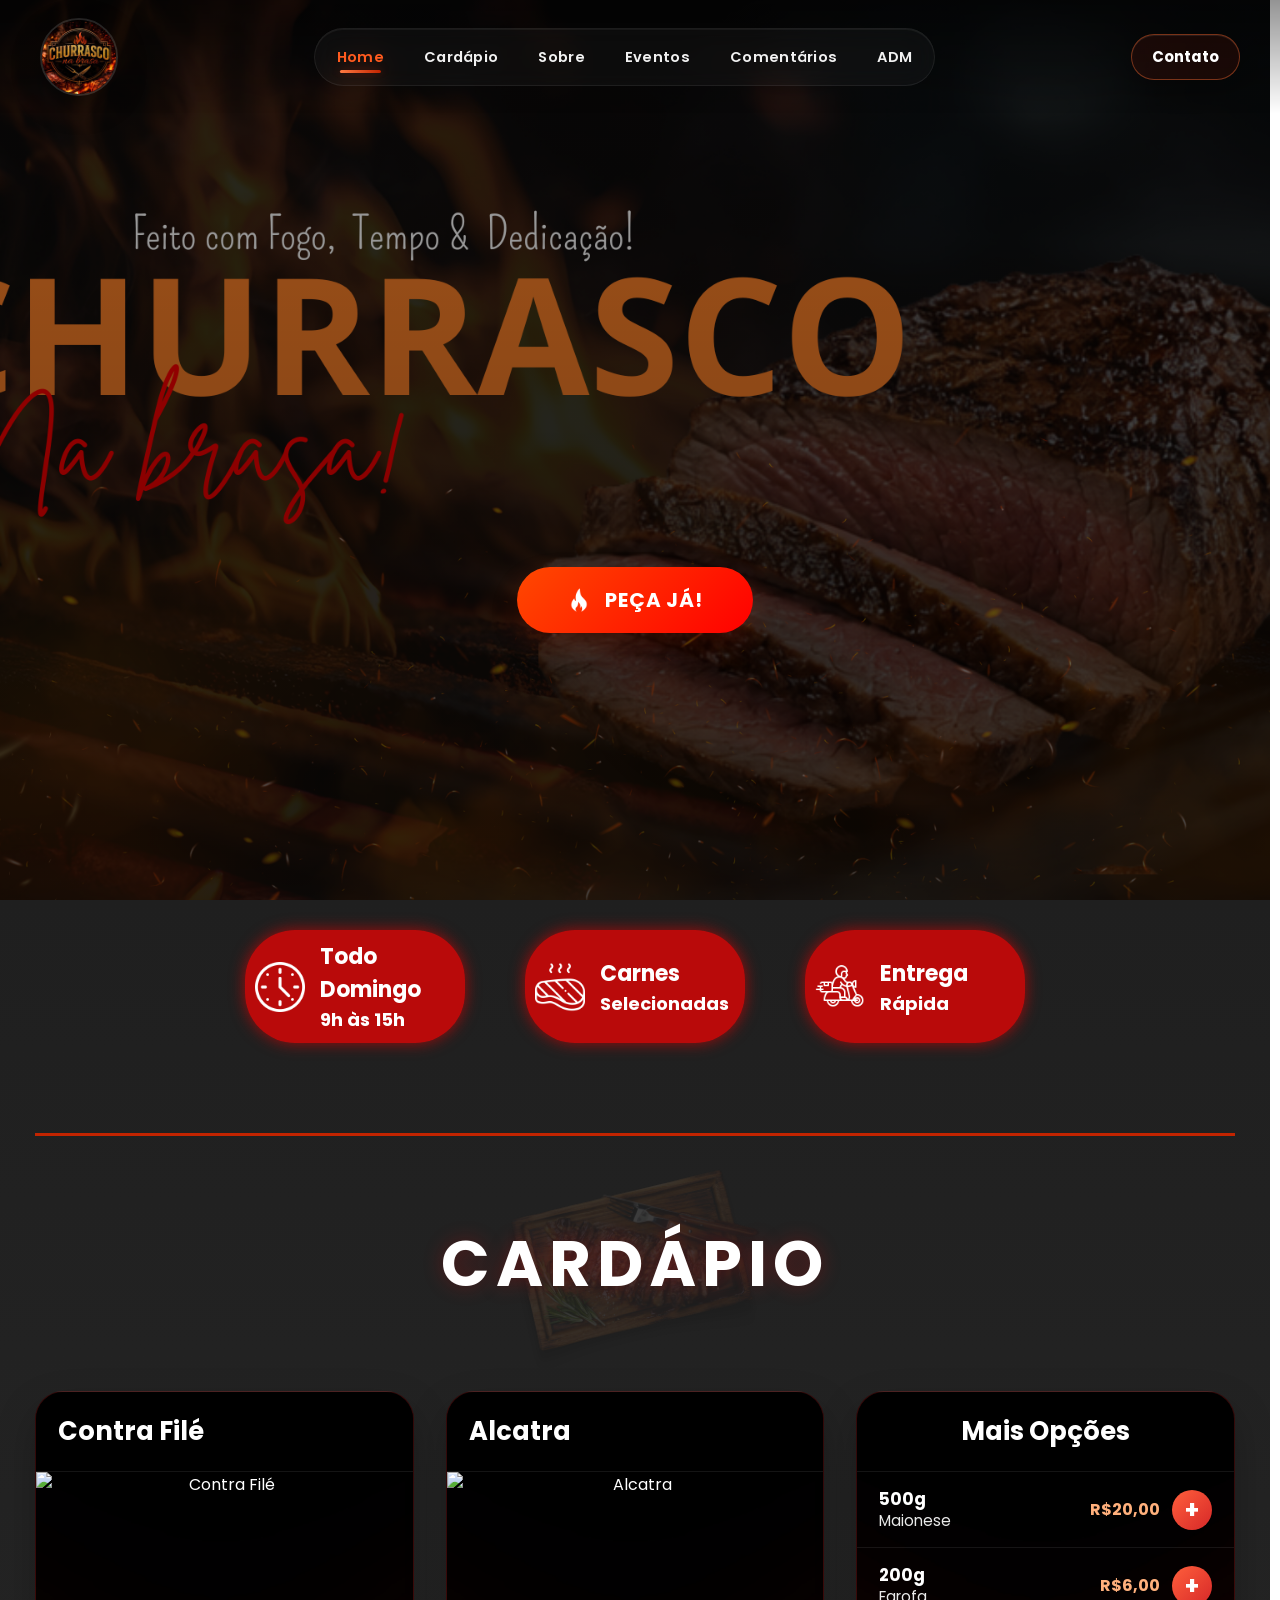
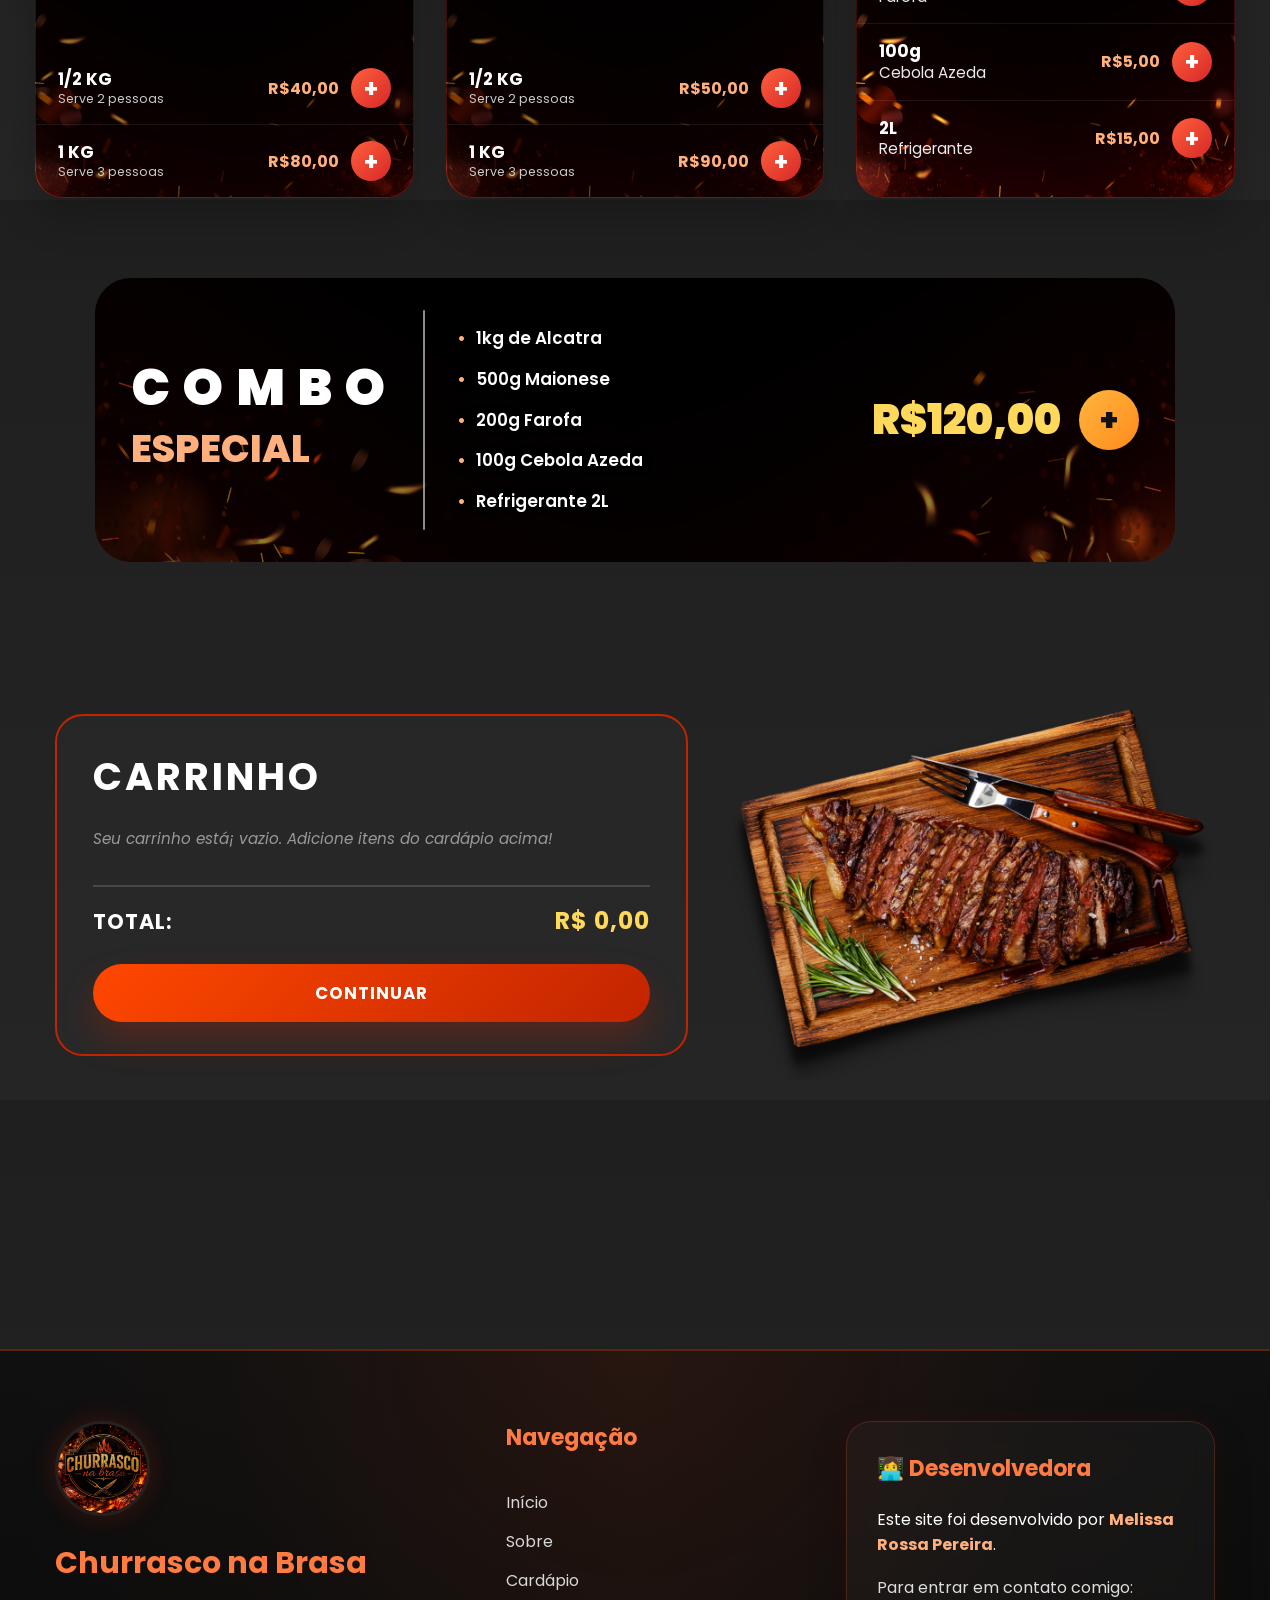
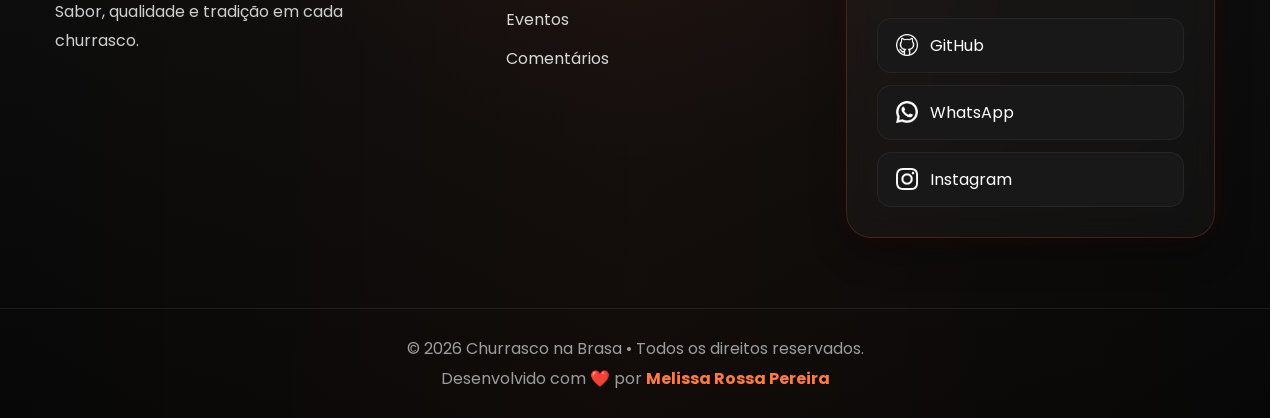
==== index.html @ 74060eb0 "Add files via upload" ====
﻿<!DOCTYPE html>
<html lang="pt-BR">
<head>
    <meta charset="UTF-8">
    <meta name="viewport" content="width=device-width, initial-scale=1.0">
    <title>Churrasco na Brasa</title>
    <meta name="description" content="Churrasco na Brasa - sabor e tradiÃ§Ã£o">
    <link href="https://fonts.googleapis.com/css2?family=Poppins:wght@300;400;600;700&display=swap" rel="stylesheet">
    <link rel="stylesheet" href="style.css">
    <link rel="icon" href="img/LOGO.jpg" type="image/x-icon">
   
</head>

<body>

<header id="header">
    <div class="interface flex">
        <section class="logo">
            <img src="img/LOGO.jpg" alt="Churrasco na Brasa Logo">
        </section>
        <nav class="menu1">
            <ul>
                <li><a href="#" class="selected" aria-current="page">Home</a></li>
                <li><a href="#cardapio">Cardápio</a></li>
                <li><a href="sobre.html">Sobre</a></li>
                <li><a href="eventos.html">Eventos</a></li>
                <li><a href="comentarios.html">Comentários</a></li>
                <li><a href="admin.html">ADM</a></li>
            </ul>
        </nav>
        <div class="btn-contato">
            <a class="contato-btn" href="#">Contato</a>
        </div>
    </div>
</header>

<section class="banner">
    <div class="banner-content">
        <button class="pedido cta-pedido">
            <img src="img/fire.png" alt="fogo" class="icon-fire">Peça já!
        </button>
    </div>
</section>

<div class="informacoes">

    <div class="card-info">
        <img src="img/clock.png" alt="">
        <div>
            <h3>Todo Domingo</h3>
            <p>9h às 15h</p>
        </div>
    </div>

    <div class="card-info">
        <img src="img/steak.png" alt="">
        <div>
            <h3>Carnes</h3>
            <p>Selecionadas</p>
        </div>
    </div>

    <div class="card-info">
        <img src="img/fast-delivery.png" alt="">
        <div>
            <h3>Entrega</h3>
            <p>Rápida</p>
        </div>
    </div>

</div>


<section class="cardapio" id="cardapio">
 
    <hr>
 
    <div class="titulo-cardapio">
        <img src="img/ops.png" alt="">
        <h1>CARDÁPIO</h1>
    </div>
 
    <div class="cards-grid">
 
        <div class="card">
            <h2>Contra Filé</h2>
            <img src="img/4.png" alt="Contra Filé">
            <div class="opcao">
                <p><strong>1/2 KG</strong><span class="serve">Serve 2 pessoas</span></p>
                <span class="preco">R$40,00</span>
                <button data-nome="Contra Filé 1/2 KG" data-preco="40">+</button>
            </div>
            <div class="opcao">
                <p><strong>1 KG</strong><span class="serve">Serve 3 pessoas</span></p>
                <span class="preco">R$80,00</span>
                <button data-nome="Contra Filé 1 KG" data-preco="80">+</button>
            </div>
        </div>
 
        <div class="card">
            <h2>Alcatra</h2>
            <img src="img/5.png" alt="Alcatra">
            <div class="opcao">
                <p><strong>1/2 KG</strong><span class="serve">Serve 2 pessoas</span></p>
                <span class="preco">R$50,00</span>
                <button data-nome="Alcatra 1/2 KG" data-preco="50">+</button>
            </div>
            <div class="opcao">
                <p><strong>1 KG</strong><span class="serve">Serve 3 pessoas</span></p>
                <span class="preco">R$90,00</span>
                <button data-nome="Alcatra 1 KG" data-preco="90">+</button>
            </div>
        </div>
 
        <div class="card card--lista">
            <h2>Mais Opções</h2>
            <div class="opcao-lista">
                <div class="opcao-item">
                    <p><strong>500g</strong><span>Maionese</span></p>
                    <span class="preco">R$20,00</span>
                    <button data-nome="Maionese 500g" data-preco="20">+</button>
                </div>
                <div class="opcao-item">
                    <p><strong>200g</strong><span>Farofa</span></p>
                    <span class="preco">R$6,00</span>
                    <button data-nome="Farofa 200g" data-preco="6">+</button>
                </div>
                <div class="opcao-item">
                    <p><strong>100g</strong><span>Cebola Azeda</span></p>
                    <span class="preco">R$5,00</span>
                    <button data-nome="Cebola Azeda 100g" data-preco="5">+</button>
                </div>
                <div class="opcao-item">
                    <p><strong>2L</strong><span>Refrigerante</span></p>
                    <span class="preco">R$15,00</span>
                    <button data-nome="Refrigerante 2L" data-preco="15">+</button>
                </div>
            </div>
        </div>
 
    </div>
 
    <div class="combo">
        <div class="combo-layout">
            <div class="combo-left">
                <span class="combo-main">COMBO</span>
                <span class="combo-special">ESPECIAL</span>
            </div>
            <span class="combo-divider"></span>
            <div class="combo-middle">
                <div class="combo-items">
                    <p>1kg de Alcatra</p>
                    <p>500g Maionese</p>
                    <p>200g Farofa</p>
                    <p>100g Cebola Azeda</p>
                    <p>Refrigerante 2L</p>
                </div>
            </div>
            <div class="combo-action">
                <span class="combo-price">R$120,00</span>
                <button class="combo-add" data-nome="Combo Especial" data-preco="120">+</button>
            </div>
        </div>
    </div>
</section>
 
<section class="carrinho-wrap">
 
    <div class="carrinho-box">
        <h2 class="carrinho-title">Carrinho</h2>
 
        <div id="carrinho" class="carrinho-itens">
            <p class="carrinho-vazio">Seu carrinho está¡ vazio. Adicione itens do cardápio acima!</p>
        </div>
 
        <div class="carrinho-total">
            <span>Total:</span>
            <span id="total">R$ 0,00</span>
        </div>
 
        <button class="btn-continuar">Continuar</button>
    </div>
 
    <div class="carrinho-imagem">
        <img src="img/ops.png" alt="Churrasco na tábua">
    </div>
 
</section>
<section
    class="acompanhar-pedido"
    id="acompanhar-pedido"
    hidden
>

    <div class="acompanhar-box">

        <span class="acompanhar-label">
            SEU PEDIDO
        </span>

        <h2 id="acompanhar-id">
            Pedido
        </h2>

        <div class="status-pedido">

            <div
                class="status-etapa"
                data-etapa="Recebido"
            >
                <span>✓</span>
                Pedido recebido
            </div>

            <div
                class="status-etapa"
                data-etapa="Em preparo"
            >
                <span>🔥</span>
                Em preparo
            </div>

            <div
                class="status-etapa"
                data-etapa="Saida"
            >
                <span>🛵</span>
                <span id="texto-saida">
                    Saiu para entrega
                </span>
            </div>

            <div
                class="status-etapa"
                data-etapa="Finalizado"
            >
                <span>✓</span>
                Finalizado
            </div>

        </div>

        <p
            class="status-mensagem"
            id="status-mensagem"
        >
        </p>

    </div>

</section>


<div class="overlay" id="overlay">
    <div class="modal" id="modal"></div>
</div>


<footer class="footer">

    <div class="footer-container">

        <div class="footer-logo">

            <img src="img/LOGO.jpg" alt="Logo Churrasco na Brasa">

            <h2>Churrasco na Brasa</h2>

            <p>
                Sabor, qualidade e tradição em cada churrasco.
            </p>

        </div>

        <div class="footer-links">

            <h3>Navegação</h3>

            <a href="#">Início</a>
            <a href="#sobre">Sobre</a>
            <a href="#cardapio">Cardápio</a>
            <a href="eventos.html">Eventos</a>
            <a href="comentarios.html">Comentários</a>

        </div>

        <div class="footer-dev">

            <h3> 👩‍💻 Desenvolvedora</h3>

            <p>
                Este site foi desenvolvido por
                <strong>Melissa Rossa Pereira</strong>.
            </p>

            <p class="dev-texto">
                Para entrar em contato comigo:
            </p>

 <a href="https://github.com/Melissa-RossaP" target="_blank">
    <img src="img/github.png" width="22">
    GitHub
</a>

<a href="https://wa.me/5542999106956" target="_blank">
    <img src="img/whatsapp.png" width="22">
    WhatsApp
</a>

<a href="https://instagram.com/m3l.r1" target="_blank">
    <img src="img/instagram.png" width="22">
    Instagram
</a>

        </div>

    </div>

    <div class="footer-bottom">

        <p>
            © 2026 Churrasco na Brasa • Todos os direitos reservados.
        </p>

        <p>
            Desenvolvido com ❤️ por
            <strong>Melissa Rossa Pereira</strong>
        </p>

    </div>

</footer>

<script type="module" src="main.js"></script>
</body>
</html>
---- style.css ----
*{
    margin: 0;
    padding: 0;
    box-sizing: border-box;
    font-family: 'Poppins', sans-serif;
}

html {
    scroll-behavior: smooth;
}

html, body{
    height: 100%;
    background: linear-gradient(180deg, #1f1f1f 0%, #252525 100%);
    color: #fff;
}

.interface,
.interfaceFlex,
.interface.flex{
    width:min(1200px,calc(100% - 40px));
    margin:0 auto;
    display:flex;
    align-items:center;
    justify-content:space-between;
    gap:24px;
}

header{
    position:fixed;
    top:0;
    left:0;
    width:100%;
    z-index:1000;
    padding:18px 0;
    background:linear-gradient(
        180deg,
        rgba(0,0,0,.42),
        transparent
    );
    transition:
        padding .3s ease,
        background .3s ease,
        box-shadow .3s ease,
        backdrop-filter .3s ease;
}

header::after{
    content:"";
    position:absolute;
    left:50%;
    bottom:0;
    width:0;
    height:2px;
    border-radius:999px;
    background:linear-gradient(
        90deg,
        transparent,
        #ff4b00,
        #c22400,
        transparent
    );
    transform:translateX(-50%);
    transition:width .45s ease;
}

header.rolagem{
    padding:9px 0;
    background:rgba(10,10,10,.88);
    backdrop-filter:blur(18px);
    -webkit-backdrop-filter:blur(18px);
    border-bottom:1px solid rgba(255,255,255,.06);
    box-shadow:
        0 14px 35px rgba(0,0,0,.38),
        0 0 30px rgba(194,36,0,.08);
}

header.rolagem::after{
    width:min(92%,1200px);
}

.logo{
    position:relative;
    display:block;
    flex-shrink:0;
}

.logo::before{
    content:"";
    position:absolute;
    inset:-5px;
    border-radius:50%;
    background:linear-gradient(
        135deg,
        #ff5b1f,
        transparent 45%,
        #c22400
    );
    opacity:0;
    filter:blur(2px);
    transition:
        opacity .3s ease,
        transform .3s ease;
}

.logo:hover::before{
    opacity:.8;
    transform:rotate(45deg);
}

.logo img{
    position:relative;
    z-index:1;
    width:78px;
    height:78px;
    display:block;
    object-fit:cover;
    border-radius:50%;
    border:2px solid rgba(255,255,255,.13);
    box-shadow:
        0 10px 28px rgba(0,0,0,.36),
        0 0 0 0 rgba(194,36,0,0);
    transition:
        transform .3s ease,
        box-shadow .3s ease,
        width .3s ease,
        height .3s ease;
}

.logo:hover img{
    transform:rotate(-5deg) scale(1.06);
    box-shadow:
        0 14px 34px rgba(0,0,0,.42),
        0 0 25px rgba(194,36,0,.30);
}

header.rolagem .logo img{
    width:60px;
    height:60px;
}

.menu1{
    flex:1;
    display:flex;
    justify-content:center;
    align-items:center;
}

.menu1 ul{
    display:flex;
    align-items:center;
    justify-content:center;
    gap:10px;
    margin:0;
    padding:7px;
    list-style:none;
    white-space:nowrap;
    border:1px solid rgba(255,255,255,.07);
    border-radius:999px;
    background:rgba(255,255,255,.035);
    backdrop-filter:blur(12px);
    box-shadow:inset 0 1px 0 rgba(255,255,255,.05);
}

.menu1 ul li{
    margin:0;
    padding:0;
}

.menu1 ul li a,
.menu1 ul li a:link,
.menu1 ul li a:visited{
    position:relative;
    display:inline-flex;
    align-items:center;
    justify-content:center;
    min-height:42px;
    padding:9px 15px;
    overflow:hidden;
    color:#ededed;
    text-decoration:none;
    font-size:.91rem;
    font-weight:600;
    letter-spacing:.3px;
    border-radius:999px;
    outline:none;
    transition:
        color .25s ease,
        background .25s ease,
        transform .25s ease,
        box-shadow .25s ease;
    -webkit-tap-highlight-color:transparent;
}

.menu1 ul li a::before{
    content:"";
    position:absolute;
    inset:0;
    z-index:-1;
    border-radius:inherit;
    background:linear-gradient(
        135deg,
        #ff5100,
        #c22400
    );
    opacity:0;
    transform:scale(.75);
    transition:
        opacity .25s ease,
        transform .25s ease;
}

.menu1 ul li a::after{
    content:"";
    position:absolute;
    left:50%;
    bottom:5px;
    width:0;
    height:3px;
    border-radius:999px;
    background:#ff8a58;
    transform:translateX(-50%);
    transition:width .25s ease;
}

.menu1 ul li a:hover{
    color:#fff;
    transform:translateY(-2px);
    background:rgba(194,36,0,.12);
}

.menu1 ul li a:hover::after{
    width:42%;
}

.menu1 ul li a.selected,
.menu1 ul li a[aria-current="page"]{
    color:#fff;
    box-shadow:0 10px 24px rgba(194,36,0,.28);
}

.menu1 ul li a.selected::before,
.menu1 ul li a[aria-current="page"]::before{
    opacity:1;
    transform:scale(1);
}

.menu1 ul li a.selected::after,
.menu1 ul li a[aria-current="page"]::after{
    width:36%;
    background:#fff;
}

.btn-contato{
    flex-shrink:0;
}

.contato-btn{
    position:relative;
    display:inline-flex;
    align-items:center;
    justify-content:center;
    min-height:46px;
    padding:11px 20px;
    overflow:hidden;
    color:#fff;
    text-decoration:none;
    font-size:.93rem;
    font-weight:700;
    border:1px solid rgba(255,110,52,.42);
    border-radius:999px;
    background:rgba(194,36,0,.10);
    box-shadow:
        inset 0 1px 0 rgba(255,255,255,.08),
        0 10px 24px rgba(0,0,0,.18);
    transition:
        transform .25s ease,
        border-color .25s ease,
        box-shadow .25s ease,
        background .25s ease;
}

.contato-btn::before{
    content:"";
    position:absolute;
    top:0;
    left:-120%;
    width:60%;
    height:100%;
    background:rgba(255,255,255,.20);
    transform:skewX(-24deg);
    transition:left .55s ease;
}

.contato-btn:hover::before{
    left:145%;
}

.contato-btn:hover{
    color:#fff;
    border-color:#ff5b1f;
    background:linear-gradient(
        135deg,
        #ff5100,
        #c22400
    );
    transform:translateY(-3px);
    box-shadow:
        0 16px 32px rgba(194,36,0,.32),
        0 0 20px rgba(194,36,0,.16);
}

@media(max-width:900px){

    .interface,
    .interfaceFlex,
    .interface.flex{
        width:calc(100% - 28px);
        gap:12px;
    }

    header{
        padding:12px 0;
        background:rgba(10,10,10,.78);
        backdrop-filter:blur(14px);
    }

    .logo img,
    header.rolagem .logo img{
        width:54px;
        height:54px;
    }

    .menu1{
        display:none;
    }

    .contato-btn{
        min-height:42px;
        padding:9px 15px;
        font-size:.82rem;
    }

}

@media(max-width:420px){

    .interface,
    .interfaceFlex,
    .interface.flex{
        width:calc(100% - 20px);
    }

    .logo img,
    header.rolagem .logo img{
        width:48px;
        height:48px;
    }

    .contato-btn{
        padding:8px 13px;
        font-size:.76rem;
    }

}

.pedido{
    display: inline-flex;
    align-items: center;
    gap: 14px;
    padding: 18px 50px;
    background: linear-gradient(135deg, #ff4800 0%, #ff0000 100%);
    border: 0;
    color: #fff;
    border-radius: 999px;
    cursor: pointer;
    font-weight: 700;
    font-size: 1.05rem;
    letter-spacing: 0.8px;
    text-transform: uppercase;
    box-shadow: 0 18px 40px rgba(194, 36, 0, 0.25);
    transition: transform .18s, box-shadow .18s, filter .18s;
    text-decoration: none;
    text-align: center;
}

.pedido .icon-fire{
    width: 24px;
    height: 24px;
    object-fit: contain;
    display: inline-block;
}

.pedido:hover{
    transform: translateY(-4px);
    box-shadow: 0 24px 50px rgba(194, 36, 0, 0.32);
    filter: brightness(1.05);
}

/* Banner */
.banner{
    min-height: 100vh;
    display: flex;
    align-items: center;
    justify-content: center;
    background-image: url('img/banner.png');
    background-position: center;
    background-repeat: no-repeat;
    background-size: cover;
    position: relative;
    padding-top: 100px; /* o negocio ali */
}

.banner::after{
    content: "";
    position: absolute;
    inset: 0;
    background: linear-gradient(180deg, rgba(0,0,0,0.35), rgba(0,0,0,0.55));
    z-index: 0;
}

.banner-content{
    z-index: 2;
    text-align: center;
    color: #fff;
    max-width: 900px;
    padding: 40px 20px;
    margin-top: 140px; /* empurra o coisa pra baixo */
}

/* coiseia o principal*/
.cta-pedido{
    margin-top: 60px;
    box-shadow: 0 12px 28px rgba(194, 36, 0, 0.18);
    font-size: 1.25rem;
}

/* Ajusts responsivos pra ver se funfa TIRAR DPSS SE NAO FUNFAR */
@media (max-width: 768px){
    .menu1 nav ul{ display: none; }
    .interface{ padding: 0 14px; }
    .logo img{ height: 48px; width: 48px; }
    .contato-btn{ padding: 8px 10px; font-size: 14px; }
    .pedido{ padding: 8px 12px; font-size: 14px; }
    header{ padding: 14px 0; }
    .banner{ padding-top: 80px; }
    .cta-pedido{ margin-top: 18px; }
}




/*Agr o outro coisa com a carne e hora*/

.informacoes{
    display:flex;
    justify-content:center;
    gap:60px;
    flex-wrap:wrap;
    margin-top:30px;
}

.card-info{
    background:#ff0000af;
    color:white;
    width:220px;
    padding:10px;
    border-radius:50px;
    display:flex;
    align-items:center;
    gap:15px;

    box-shadow:
    0 0 15px rgb(161, 12, 12);

    transition:0.3s;
}

.card-info:hover{
    transform:scale(1.05);
}

.card-info img{
    width:50px;
}

.card-info h3{
    margin:0;
    font-size:22px;
}

.card-info p{
    margin:0;
    font-size:18px;
    font-weight:bold;
}


@media(max-width:768px){

    .informacoes{
        gap:10px;
    }

    .card-info{
        width:105px;
        padding:10px;
        border-radius:20px;
        gap:8px;
    }

    .card-info img{
        width:30px;
    }

    .card-info h3{
        font-size:12px;
    }

    .card-info p{
        font-size:14px;
    }

}





.cardapio{
    text-align: center;
    padding: 90px 20px 80px;
    color: white;
    scroll-margin-top: 100px;
}
 
.cardapio hr{
    border: none;
    border-top: 3px solid #c22400;
    max-width: 1200px;
    margin: 0 auto 40px;
}
 
 
 
 
.titulo-cardapio{
    position: relative;
    display: inline-flex;
    justify-content: center;
    align-items: center;
    margin-bottom: 80px;
    margin-top: 40px;
    gap: 18px;
}
 
.titulo-cardapio img{
    position: absolute;
    width: 260px;
    opacity: .12;
}
 
.titulo-cardapio h1{
    position: relative;
    font-size: clamp(3rem, 5vw, 5rem);
    letter-spacing: 6px;
    text-shadow: 0 0 20px rgba(255,0,0,.25);
    margin: 0;
}
 
.cards-grid{
    display: grid;
    grid-template-columns: repeat(3, minmax(240px, 1fr));
    gap: 32px;
    justify-items: stretch;
    align-items: stretch;
    width: 100%;
    max-width: 1200px;
    margin: 0 auto;
}
 
.card{
    width: 100%;
    background: url('img/combro.png') center/cover no-repeat;
    position: relative;
    border: 1px solid rgba(214,40,40,0.24);
    border-radius: 28px;
    overflow: hidden;
    color: white;
    transition: transform .35s, box-shadow .35s, border-color .35s;
    box-shadow: 0 18px 40px rgba(0,0,0,.22);
    margin: 0 auto;
    display: flex;
    flex-direction: column;
}
 
.card::before{
    content: "";
    position: absolute;
    inset: 0;
    background: rgba(0,0,0,0.45);
}
 
.card > *{
    position: relative;
    z-index: 1;
}
 
.card:hover{
    transform: translateY(-8px);
    border-color: rgba(214,40,40,0.55);
    box-shadow: 0 24px 50px rgba(0,0,0,.28);
}
 
.card img{
    width: 100%;
    height: 180px;
    object-fit: cover;
}
 
.card h2{
    margin: 0;
    padding: 20px 22px;
    font-size: 1.6rem;
    border-bottom: 1px solid rgba(255,255,255,.08);
    text-align: left;
}
 
.opcao, .opcao-item{
    display: flex;
    justify-content: space-between;
    align-items: center;
    gap: 16px;
    padding: 20px 22px;
    border-top: 1px solid rgba(255,255,255,.08);
}
 
.opcao:first-of-type{
    border-top: none;
}
 
.opcao p, .opcao-item p{
    display: flex;
    flex-direction: column;
    font-size: 0.95rem;
    margin: 0;
    color: #eaeaea;
    line-height: 1.35;
    align-items: flex-start;
}
 
.opcao p strong, .opcao-item p strong{
    font-size: 1.05rem;
    color: #fff;
}
 
.opcao .serve{
    font-size: .78rem;
    color: #c9c9c9;
    font-weight: 400;
}
 
.opcao, .opcao-item{
    display: grid;
    grid-template-columns: 1fr 90px 40px;
    align-items: center;
    gap: 12px;
    padding: 16px 22px;
    border-top: 1px solid rgba(255,255,255,.08);
}

.opcao:first-of-type, .opcao-item:first-of-type{
    border-top: none;
}

.opcao span.preco, .opcao-item span.preco{
    font-size: 1rem;
    font-weight: 700;
    color: #ffb07c;
    white-space: nowrap;
    text-align: right;
}
 
.opcao button, .opcao-item button{
    width: 40px;
    height: 40px;
    flex-shrink: 0;
    border:none;
    border-radius:50%;
    cursor:pointer;
    font-size: 24px;
    font-weight: 700;
    background: linear-gradient(135deg, #ff5f3c 0%, #d62828 100%);
    color: white;
    transition: transform .3s, box-shadow .3s, filter .3s;
}
 
.opcao button:hover, .opcao-item button:hover{
    transform: scale(1.08);
    box-shadow: 0 10px 18px rgba(214,40,40,.32);
    filter: brightness(1.02);
}
 

.card--lista{
    background:url('img/combro.png') center/cover no-repeat;
}
 
.card--lista::before{
    background: transparent;
}
 
.card--lista h2{
    text-align: center;
}
 
.opcao-lista{
    display: flex;
    flex-direction: column;
    flex: 1;
}
 
.opcao-item:first-of-type{
    border-top: none;
}
 
.combo{
    max-width: 1080px;
    margin: 80px auto 0;
    padding: 32px 36px;
    border-radius: 36px;
    background: url('img/combro.png') center/cover no-repeat;
    position: relative;
    overflow: hidden;
    min-height: auto;
}
 
.combo::before{
    content: "";
    position: absolute;
    inset: 0;
    background: rgba(0,0,0,0.45);
}
 
.combo-layout{
    position: relative;
    display: grid;
    grid-template-columns: minmax(220px, 260px) 2px minmax(320px, 1fr) auto;
    align-items: center;   
    gap: 32px;
    z-index: 1;
    flex-wrap: wrap;
}
 
.combo-left{
    display: flex;
    flex-direction: column;
    align-items: flex-start;
    gap: 8px;
}
 
.combo-main{
    color: #fff;
    font-size: clamp(3rem, 4vw, 4.4rem);
    font-weight: 900;
    letter-spacing: 0.24em;
    text-transform: uppercase;
    line-height: 0.95;
}
 
.combo-special{
    color: #ffb07c;
    font-size: clamp(2rem, 3vw, 3rem);
    font-weight: 800;
    text-transform: uppercase;
}
 
.combo-divider{
    display: block;
    width: 2px;
    min-height: 220px;
    background: rgba(255,255,255,0.55);
    border-radius: 2px;
    justify-self: center;
}
 
.combo-middle{
    display: flex;
    align-items: flex-start;
    min-width: 0;
}
 
.combo-items{
    display: flex;
    flex-direction: column;
    gap: 14px;
    width: 100%;
    text-align: left;
}
 
.combo-items p{
    margin: 0;
    color: #fff;
    font-size: 1.05rem;
    font-weight: 600;
    line-height: 1.6;
    text-shadow: 0 0 12px rgba(0,0,0,0.24);
}
 
.combo-items p::before{
    content: "•";
    margin-right: 10px;
    color: #ffb07c;
}
 
.combo-action{
    display: flex;
    align-items: center;
    gap: 18px;
    justify-content: flex-end;
    white-space: nowrap;
}
 
.combo-price{
    color: #ffd95b;
    font-size: clamp(2.6rem, 3vw, 3.6rem);
    font-weight: 900;
    line-height: 1;
}
 
.combo-add{
    width: 60px;
    height: 60px;
    border: none;
    border-radius: 50%;
    background: linear-gradient(135deg, #ffb63e 0%, #ff8a1c 100%);
    color: #111;
    font-size: 2rem;
    font-weight: 800;
    cursor: pointer;
    transition: transform .2s, box-shadow .2s;
}
 
.combo-add:hover{
    transform: translateY(-3px);
    box-shadow: 0 18px 32px rgba(255,138,28,.35);
}
 
@media (max-width: 900px){
    .cards-grid{
        grid-template-columns: 1fr;
    }
    .combo-layout{
        grid-template-columns: 1fr;
    }
    .combo-divider{
        width: 100%;
        height: 2px;
    }
    .combo-action{
        justify-content: space-between;
        width: 100%;
    }
}
 
/* Carrinho */
.carrinho-wrap{
    max-width: 1200px;
    margin: 0 auto;
    padding: 0 20px 100px;
    display: grid;
    grid-template-columns: 1.3fr 1fr;
    gap: 40px;
    align-items: center;
}
 
.carrinho-box{
    border: 2px solid #c22400;
    border-radius: 28px;
    padding: 32px 36px;
    background: rgba(255,255,255,0.02);
}
 
.carrinho-title{
    font-size: clamp(1.8rem, 3vw, 2.4rem);
    letter-spacing: 3px;
    margin-bottom: 22px;
    text-transform: uppercase;
}
 
.carrinho-itens{
    display: flex;
    flex-direction: column;
    gap: 10px;
    min-height: 40px;
    margin-bottom: 18px;
}
 
.carrinho-item{
    display: grid;
    grid-template-columns: 1fr auto 28px;
    align-items: center;
    gap: 12px;
    font-size: 1rem;
    color: #eaeaea;
    padding-bottom: 8px;
    border-bottom: 1px dashed rgba(255,255,255,.15);
}

.carrinho-item-preco{
    color: #ffb07c;
    font-weight: 700;
    white-space: nowrap;
    text-align: right;
}

.remover-item{
    width: 26px;
    height: 26px;
    flex-shrink: 0;
    border: none;
    border-radius: 50%;
    background: rgba(255,255,255,0.08);
    color: #ff8a7a;
    font-size: 1rem;
    line-height: 1;
    cursor: pointer;
    transition: background .15s, color .15s, transform .15s;
}

.remover-item:hover{
    background: #c22400;
    color: #fff;
    transform: scale(1.1);
}

.carrinho-vazio{
    color: #999;
    font-size: .95rem;
    font-style: italic;
}

.carrinho-total{
    display: flex;
    justify-content: space-between;
    align-items: baseline;
    border-top: 2px solid rgba(255,255,255,.15);
    padding-top: 16px;
    margin-bottom: 26px;
    font-size: 1.3rem;
    font-weight: 700;
    text-transform: uppercase;
    letter-spacing: 1px;
}

.carrinho-total span:last-child{
    color: #ffd95b;
    font-size: 1.5rem;
}

.btn-continuar{
    width: 100%;
    padding: 16px;
    border: none;
    border-radius: 999px;
    background: linear-gradient(135deg, #ff4800 0%, #c22400 100%);
    color: #fff;
    font-weight: 700;
    font-size: 1.05rem;
    letter-spacing: 1px;
    text-transform: uppercase;
    cursor: pointer;
    box-shadow: 0 18px 34px rgba(194, 36, 0, 0.28);
    transition: transform .18s, box-shadow .18s;
}

.btn-continuar:hover{
    transform: translateY(-3px);
    box-shadow: 0 22px 40px rgba(194, 36, 0, 0.35);
}


.carrinho-imagem img{
    width: 100%;
    height: 100%;
    min-height: 260px;
    object-fit: cover;
    display: block;
}

@media (max-width: 900px){
    .carrinho-wrap{
        grid-template-columns: 1fr;
    }
    .carrinho-imagem{
        order: -1;
        max-height: 220px;
    }
    .carrinho-box{
        padding: 26px 22px;
    }
}





.overlay{
    position:fixed;
    inset:0;
    background:rgba(0,0,0,.75);
    backdrop-filter:blur(4px);
    display:none;
    justify-content:center;
    align-items:center;
    padding:20px;
    z-index:999;
}

.overlay.open{
    display:flex;
}

.modal{

    width:100%;
    max-width:450px;
    max-height:90vh;

    overflow-y:auto;

    background:#171717;

    border:1px solid #343434;

    border-radius:18px;

    padding:25px;

    color:#fff;

    animation:modal .35s;

}

@keyframes modal{

    from{

        opacity:0;
        transform:translateY(30px);

    }

    to{

        opacity:1;
        transform:translateY(0);

    }

}

.modal-head{

    display:flex;

    justify-content:space-between;

    align-items:center;

    margin-bottom:20px;

}

.modal-head h2{

    font-size:24px;

    color:#f5c86c;

}

.close-modal{

    border:none;

    background:none;

    color:#fff;

    font-size:24px;

    cursor:pointer;

}



.step-dots{

    display:flex;

    gap:8px;

    margin-bottom:25px;

}

.step-dots span{

    flex:1;

    height:5px;

    border-radius:20px;

    background:#303030;

}

.step-dots span.done{

    background:#e05b16;

}

/* ==========================
RESUMO
========================== */

.mini-summary{

    background:#232323;

    border-radius:12px;

    padding:15px;

    margin-bottom:20px;

}

.mini-summary .row{

    display:flex;

    justify-content:space-between;

    margin:8px 0;

}

.total{

    margin-top:10px;

    padding-top:10px;

    border-top:1px dashed #444;

    font-weight:bold;

    color:#f5c86c;

}

/* ==========================
ESCOLHAS
========================== */

.choice{

    display:flex;

    justify-content:space-between;

    align-items:center;

    padding:15px 5px;

    cursor:pointer;

    border-bottom:1px solid #333;

}

.choice:hover{

    background:#1f1f1f;

}

.lbl{

    font-weight:bold;

}

.sub{

    font-size:13px;

    color:#bdbdbd;

    margin-top:3px;

}

.radio{

    width:22px;

    height:22px;

    border-radius:50%;

    border:2px solid #666;

}

.choice.selected .radio{

    border-color:#ff6b1c;

    background:#ff6b1c;

}

/* ==========================
INPUTS
========================== */

.field{

    margin-bottom:18px;

}

.field label{

    display:block;

    margin-bottom:6px;

    font-size:13px;

    color:#f5c86c;

    font-weight:bold;

}

.field input{

    width:100%;

    background:transparent;

    border:none;

    border-bottom:1px solid #444;

    color:white;

    padding:10px 5px;

    font-size:15px;

    outline:none;

}

.field input:focus{

    border-color:#ff6b1c;

}

.row2{

    display:grid;

    grid-template-columns:1fr 1fr;

    gap:15px;

}

/* ==========================
BOTÕES
========================== */

.btn-primary{

    width:100%;

    margin-top:20px;

    border:none;

    background:#d84a05;

    color:white;

    padding:15px;

    border-radius:40px;

    cursor:pointer;

    font-size:15px;

    font-weight:bold;

    transition:.25s;

}

.btn-primary:hover{

    background:#ff5d0d;

}

.btn-primary:disabled{

    opacity:.4;

    cursor:not-allowed;

}

.btn-ghost{

    width:100%;

    margin-top:12px;

    border:1px solid #444;

    background:none;

    color:#d0d0d0;

    padding:14px;

    border-radius:40px;

    cursor:pointer;

    transition:.25s;

}

.btn-ghost:hover{

    background:#222;

}

/* ==========================
CONFIRMAÇÃO
========================== */

.confirm-box{

    text-align:center;

    padding:20px;

}

.confirm-box .flame{

    font-size:55px;

    margin-bottom:15px;

}

.confirm-box h2{

    color:#f5c86c;

    margin-bottom:10px;

}

.confirm-box p{

    color:#d0d0d0;

}

.order-id{

    margin-top:20px;

    color:#999;

    font-size:13px;

}



@media(max-width:600px){

    .modal{

        padding:20px;

    }

    .row2{

        grid-template-columns:1fr;

    }

}

/* Endereço para retirada */

.endereco-retirada{
    margin-top: 14px;
    padding: 16px;
    border: 1px solid rgba(255, 107, 28, .35);
    border-radius: 14px;
    background: rgba(255, 107, 28, .07);
}

.titulo-retirada{
    display: block;
    margin-bottom: 8px;
    color: #f5c86c;
    font-size: 14px;
    font-weight: 700;
}

.endereco-retirada p{
    margin: 0;
    color: #fff;
    font-size: 14px;
    line-height: 1.6;
}

.acoes-endereco{
    display: grid;
    grid-template-columns: 1fr 1fr;
    gap: 10px;
    margin-top: 14px;
}

.btn-copiar-endereco,
.btn-maps{
    display: flex;
    justify-content: center;
    align-items: center;

    min-height: 44px;
    padding: 10px 12px;

    border-radius: 30px;
    border: 1px solid #444;

    color: #fff;
    font-family: inherit;
    font-size: 13px;
    font-weight: 600;
    text-align: center;
    text-decoration: none;

    cursor: pointer;
    transition: .25s;
}

.btn-copiar-endereco{
    background: #292929;
}

.btn-copiar-endereco:hover{
    background: #353535;
    border-color: #ff6b1c;
}

.btn-maps{
    background: linear-gradient(
        135deg,
        #ff5d0d,
        #c22400
    );

    border-color: transparent;
}

.btn-maps:hover{
    transform: translateY(-2px);
    filter: brightness(1.08);
}

.mensagem-copia{
    display: block;
    min-height: 20px;
    margin-top: 10px;
    color: #7ee787;
    font-size: 12px;
    text-align: center;
}

@media(max-width: 480px){

    .acoes-endereco{
        grid-template-columns: 1fr;
    }

}

.footer{

    margin-top:120px;
    position:relative;
    overflow:hidden;

    background:
    radial-gradient(circle at top,#c2240015 0%,transparent 45%),
    linear-gradient(180deg,#101010,#070707);

    border-top:2px solid rgba(255,90,30,.35);

}

.footer::before{

    content:"";

    position:absolute;
    inset:0;

    background:
    linear-gradient(90deg,
    transparent,
    rgba(255,120,60,.04),
    transparent);

    animation:footerGlow 8s linear infinite;

}

@keyframes footerGlow{

    from{
        transform:translateX(-100%);
    }

    to{
        transform:translateX(100%);
    }

}

.footer-container{

    position:relative;
    z-index:2;

    max-width:1200px;

    margin:auto;

    padding:70px 20px;

    display:grid;

    grid-template-columns:1.1fr .8fr 1fr;

    gap:45px;

}

.footer-logo img{

    width:95px;
    height:95px;

    border-radius:50%;

    border:3px solid rgba(255,255,255,.08);

    box-shadow:
    0 0 25px rgba(194,36,0,.25);

    margin-bottom:18px;

}

.footer-logo h2{

    font-size:30px;

    color:#ff7b42;

    margin-bottom:12px;

}

.footer-logo p{

    color:#cfcfcf;

    line-height:1.8;

    max-width:320px;

}

.footer-links h3,
.footer-dev h3{

    color:#ff7b42;

    margin-bottom:22px;

    font-size:22px;

}

.footer-links{

    display:flex;
    flex-direction:column;
    gap:14px;

}

.footer-links a{

    color:#d8d8d8;

    text-decoration:none;

    transition:.3s;

    width:max-content;

}

.footer-links a:hover{

    color:#ff7b42;

    transform:translateX(8px);

}

.footer-dev{

    background:rgba(255,255,255,.03);

    backdrop-filter:blur(12px);

    border:1px solid rgba(255,120,60,.18);

    border-radius:25px;

    padding:30px;

    box-shadow:

    0 15px 35px rgba(0,0,0,.30),

    0 0 20px rgba(194,36,0,.12);

}

.footer-dev strong{

    color:#ffb07c;

}

.dev-texto{

    margin:18px 0;

    color:#ddd;

}

.footer-dev a{

    display:flex;

    align-items:center;

    gap:12px;

    padding:14px 18px;

    margin-top:12px;

    border-radius:14px;

    background:#181818;

    border:1px solid rgba(255,255,255,.05);

    color:white;

    text-decoration:none;

    transition:.35s;

}

.footer-dev a:hover{

    transform:translateX(8px);

    background:linear-gradient(135deg,#ff5d0d,#c22400);

    box-shadow:0 12px 25px rgba(194,36,0,.35);

}

.footer-bottom{

    position:relative;

    z-index:2;

    border-top:1px solid rgba(255,255,255,.08);

    padding:22px;

    text-align:center;

}

.footer-bottom p{

    color:#9d9d9d;

    margin:5px;

}

.footer-bottom strong{

    color:#ff7b42;

}

@media(max-width:900px){

    .footer-container{

        grid-template-columns:1fr;

        text-align:center;

    }

    .footer-logo p{

        margin:auto;

    }

    .footer-links{

        align-items:center;

    }

    .footer-links a{

        width:auto;

    }

}

html{
    scrollbar-width:thin;
    scrollbar-color:#d64312 #111111;
    scrollbar-gutter:stable;
}

body{
    min-height:100vh;
}

header{
    backface-visibility:hidden;
    transform:translateZ(0);
    will-change:padding,background,box-shadow;
}

.overlay{
    z-index:5000;
}

.overlay.open{
    display:flex;
}

.modal{
    position:relative;
    z-index:5001;
}

.menu1 ul li a.selected,
.menu1 ul li a[aria-current="page"]{
    color:#ff5b1f;
    background:transparent;
    box-shadow:none;
}

.menu1 ul li a.selected::before,
.menu1 ul li a[aria-current="page"]::before{
    opacity:0;
    transform:scale(.75);
}

.menu1 ul li a.selected::after,
.menu1 ul li a[aria-current="page"]::after{
    width:52%;
    background:linear-gradient(90deg,#ff7a42,#c22400);
    box-shadow:0 0 10px rgba(194,36,0,.36);
}

.menu1 ul li a:not(.selected):not([aria-current="page"]){
    color:#f1f1f1;
}

header.rolagem .menu1 ul li a.selected,
header.rolagem .menu1 ul li a[aria-current="page"]{
    color:#ff5b1f;
}

header.rolagem .menu1 ul li a:not(.selected):not([aria-current="page"]){
    color:#f1f1f1;
}

::-webkit-scrollbar{
    width:12px;
}

::-webkit-scrollbar-track{
    background:linear-gradient(180deg,#0d0d0d,#171717);
    border-left:1px solid rgba(255,255,255,.035);
}

::-webkit-scrollbar-thumb{
    min-height:60px;
    border:3px solid #111111;
    border-radius:999px;
    background:linear-gradient(180deg,#ff6a2d 0%,#d63b0b 48%,#a91c00 100%);
    box-shadow:
        inset 0 1px 0 rgba(255,255,255,.22),
        0 0 10px rgba(194,36,0,.22);
}

::-webkit-scrollbar-thumb:hover{
    background:linear-gradient(180deg,#ff8654 0%,#ef4b14 48%,#c22400 100%);
    box-shadow:
        inset 0 1px 0 rgba(255,255,255,.28),
        0 0 15px rgba(194,36,0,.35);
}

::-webkit-scrollbar-thumb:active{
    background:linear-gradient(180deg,#ff9b72 0%,#ff5b1f 50%,#d22b00 100%);
}

::-webkit-scrollbar-corner{
    background:#111111;
}

@media(max-width:900px){
    html{
        scrollbar-width:auto;
        scrollbar-gutter:auto;
    }

}
/* =========================================================
   ACOMPANHAMENTO DO PEDIDO
========================================================= */

.acompanhar-pedido{
    width:100%;
    padding:60px 20px 80px;
    background:
        radial-gradient(
            circle at top,
            rgba(194,36,0,.14),
            transparent 45%
        );
}

.acompanhar-box{
    width:min(800px,100%);
    margin:0 auto;

    background:#1d1d1d;

    border:1px solid rgba(255,255,255,.08);
    border-radius:24px;

    padding:32px;

    box-shadow:
        0 20px 50px rgba(0,0,0,.35),
        0 0 35px rgba(194,36,0,.08);
}

.acompanhar-label{
    display:block;

    color:#ff8a58;

    font-size:.78rem;
    font-weight:800;

    letter-spacing:2px;
    text-transform:uppercase;

    margin-bottom:8px;
}

.acompanhar-box h2{
    font-size:clamp(1.7rem,4vw,2.6rem);

    margin-bottom:32px;

    color:#fff;
}


/* =========================================================
   LINHA DE STATUS
========================================================= */

.status-pedido{
    position:relative;

    display:grid;
    grid-template-columns:repeat(4,1fr);

    gap:12px;
}

.status-pedido::before{
    content:"";

    position:absolute;

    top:25px;
    left:10%;
    right:10%;

    height:3px;

    background:#3a3a3a;

    border-radius:999px;

    z-index:0;
}


/* =========================================================
   ETAPAS
========================================================= */

.status-etapa{
    position:relative;
    z-index:1;

    display:flex;
    flex-direction:column;

    align-items:center;

    text-align:center;

    gap:10px;

    color:#777;

    font-size:.82rem;

    font-weight:600;

    transition:.3s;
}

.status-etapa > span:first-child{
    width:52px;
    height:52px;

    display:flex;

    align-items:center;
    justify-content:center;

    border-radius:50%;

    background:#292929;

    border:2px solid #444;

    color:#999;

    font-size:1.2rem;

    transition:
        background .3s,
        border-color .3s,
        color .3s,
        box-shadow .3s,
        transform .3s;
}


/* =========================================================
   ETAPA ATIVA
========================================================= */

.status-etapa.ativo{
    color:#fff;
}

.status-etapa.ativo > span:first-child{
    background:
        linear-gradient(
            135deg,
            #ff5100,
            #c22400
        );

    border-color:#ff7140;

    color:#fff;

    box-shadow:
        0 0 0 6px rgba(194,36,0,.12),
        0 0 20px rgba(255,81,0,.30);

    transform:scale(1.08);
}


/* =========================================================
   ETAPA CONCLUÍDA
========================================================= */

.status-etapa.concluido{
    color:#ddd;
}

.status-etapa.concluido > span:first-child{
    background:#1e8f4d;

    border-color:#2cbf68;

    color:#fff;

    box-shadow:
        0 0 14px rgba(44,191,104,.20);
}


/* =========================================================
   MENSAGEM DE STATUS
========================================================= */

.status-mensagem{
    margin-top:30px;

    padding:16px 18px;

    border-radius:14px;

    background:
        rgba(194,36,0,.08);

    border:
        1px solid rgba(255,90,35,.18);

    color:#eee;

    font-size:.92rem;

    line-height:1.6;

    text-align:center;

    min-height:54px;

    display:flex;

    align-items:center;

    justify-content:center;
}


/* =========================================================
   EFEITO QUANDO STATUS MUDA
========================================================= */

@keyframes statusPulse{

    0%{
        transform:scale(1);
    }

    50%{
        transform:scale(1.04);
    }

    100%{
        transform:scale(1);
    }

}

.acompanhar-box.status-atualizado{
    animation:
        statusPulse .45s ease;
}


/* =========================================================
   AVISO TIPO NOTIFICAÇÃO
========================================================= */

.status-toast{
    position:fixed;

    right:24px;
    bottom:24px;

    z-index:5000;

    width:min(360px,calc(100% - 40px));

    padding:18px 20px;

    border-radius:16px;

    background:#1e1e1e;

    border:
        1px solid rgba(255,95,45,.30);

    box-shadow:
        0 20px 50px rgba(0,0,0,.45),
        0 0 25px rgba(194,36,0,.16);

    color:#fff;

    transform:
        translateY(120px);

    opacity:0;

    pointer-events:none;

    transition:
        transform .35s ease,
        opacity .35s ease;
}

.status-toast.show{
    transform:
        translateY(0);

    opacity:1;
}

.status-toast strong{
    display:block;

    margin-bottom:5px;

    color:#ff8a58;

    font-size:.95rem;
}

.status-toast p{
    margin:0;

    color:#ddd;

    font-size:.85rem;

    line-height:1.5;
}


/* =========================================================
   CELULAR
========================================================= */

@media(max-width:700px){

    .acompanhar-pedido{
        padding:
            40px 16px 60px;
    }

    .acompanhar-box{
        padding:
            24px 18px;
    }


    .status-pedido{
        grid-template-columns:1fr;

        gap:4px;
    }

    .status-pedido::before{
        top:25px;
        bottom:25px;

        left:25px;
        right:auto;

        width:3px;
        height:auto;
    }


    .status-etapa{
        min-height:72px;

        flex-direction:row;

        justify-content:flex-start;

        text-align:left;

        gap:16px;
    }


    .status-etapa > span:first-child{
        flex-shrink:0;

        width:50px;
        height:50px;
    }


    .status-mensagem{
        margin-top:20px;

        text-align:left;
    }


    .status-toast{
        left:20px;
        right:20px;
        bottom:20px;

        width:auto;
    }

}
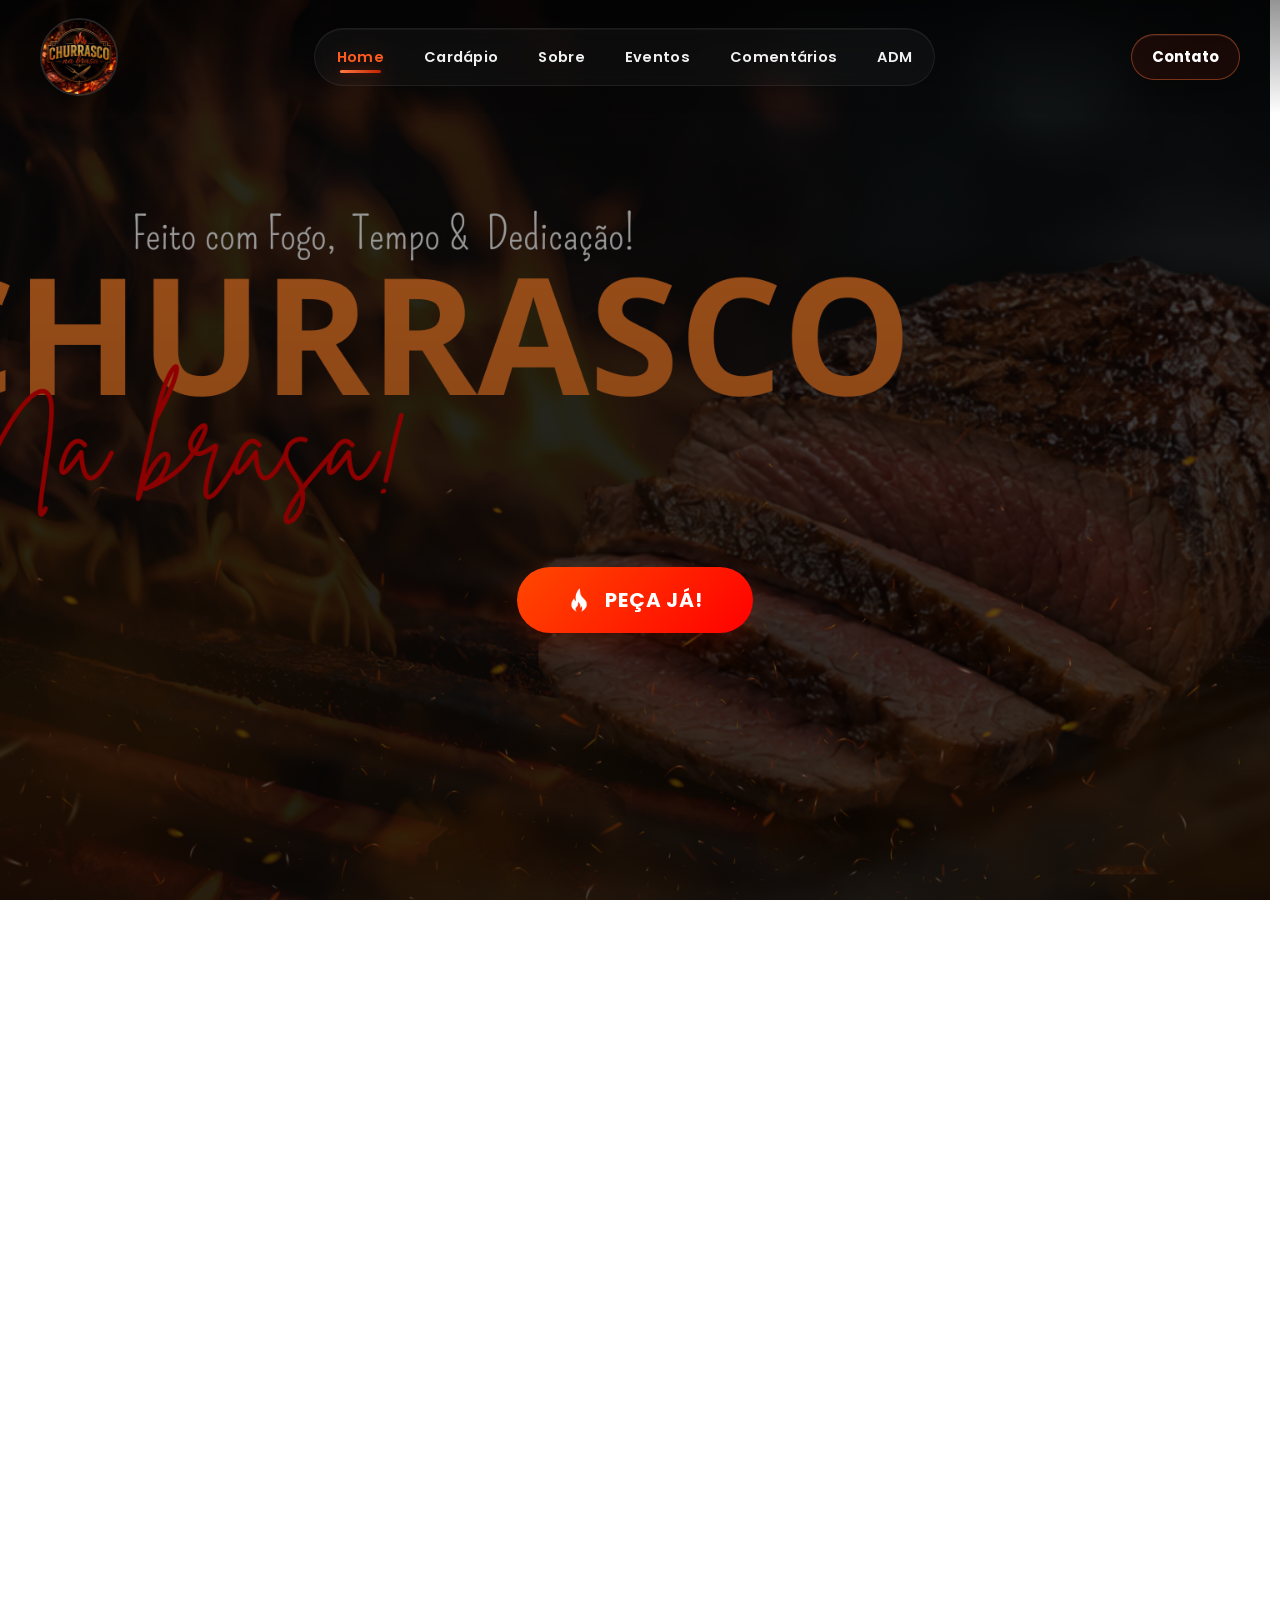
==== commit 0b00b1e5: "asd" ====
--- a/index.html
+++ b/index.html
@@ -4,7 +4,7 @@
     <meta charset="UTF-8">
     <meta name="viewport" content="width=device-width, initial-scale=1.0">
     <title>Churrasco na Brasa</title>
-    <meta name="description" content="Churrasco na Brasa - sabor e tradiÃ§Ã£o">
+    <meta name="description" content="Churrasco na Brasa - sabor e tradição">
     <link href="https://fonts.googleapis.com/css2?family=Poppins:wght@300;400;600;700&display=swap" rel="stylesheet">
     <link rel="stylesheet" href="style.css">
     <link rel="icon" href="img/LOGO.jpg" type="image/x-icon">
--- a/style.css
+++ b/style.css
@@ -1,2277 +1,4150 @@
-*{
-    margin: 0;
-    padding: 0;
-    box-sizing: border-box;
-    font-family: 'Poppins', sans-serif;
-}
-
-html {
-    scroll-behavior: smooth;
-}
-
-html, body{
-    height: 100%;
-    background: linear-gradient(180deg, #1f1f1f 0%, #252525 100%);
-    color: #fff;
-}
-
-.interface,
-.interfaceFlex,
-.interface.flex{
-    width:min(1200px,calc(100% - 40px));
-    margin:0 auto;
-    display:flex;
-    align-items:center;
-    justify-content:space-between;
-    gap:24px;
-}
-
-header{
-    position:fixed;
-    top:0;
-    left:0;
-    width:100%;
-    z-index:1000;
-    padding:18px 0;
-    background:linear-gradient(
-        180deg,
-        rgba(0,0,0,.42),
-        transparent
-    );
-    transition:
-        padding .3s ease,
-        background .3s ease,
-        box-shadow .3s ease,
-        backdrop-filter .3s ease;
-}
-
-header::after{
-    content:"";
-    position:absolute;
-    left:50%;
-    bottom:0;
-    width:0;
-    height:2px;
-    border-radius:999px;
-    background:linear-gradient(
-        90deg,
-        transparent,
-        #ff4b00,
-        #c22400,
-        transparent
-    );
-    transform:translateX(-50%);
-    transition:width .45s ease;
-}
-
-header.rolagem{
-    padding:9px 0;
-    background:rgba(10,10,10,.88);
-    backdrop-filter:blur(18px);
-    -webkit-backdrop-filter:blur(18px);
-    border-bottom:1px solid rgba(255,255,255,.06);
-    box-shadow:
-        0 14px 35px rgba(0,0,0,.38),
-        0 0 30px rgba(194,36,0,.08);
-}
-
-header.rolagem::after{
-    width:min(92%,1200px);
-}
-
-.logo{
-    position:relative;
-    display:block;
-    flex-shrink:0;
-}
-
-.logo::before{
-    content:"";
-    position:absolute;
-    inset:-5px;
-    border-radius:50%;
-    background:linear-gradient(
-        135deg,
-        #ff5b1f,
-        transparent 45%,
-        #c22400
-    );
-    opacity:0;
-    filter:blur(2px);
-    transition:
-        opacity .3s ease,
-        transform .3s ease;
-}
-
-.logo:hover::before{
-    opacity:.8;
-    transform:rotate(45deg);
-}
-
-.logo img{
-    position:relative;
-    z-index:1;
-    width:78px;
-    height:78px;
-    display:block;
-    object-fit:cover;
-    border-radius:50%;
-    border:2px solid rgba(255,255,255,.13);
-    box-shadow:
-        0 10px 28px rgba(0,0,0,.36),
-        0 0 0 0 rgba(194,36,0,0);
-    transition:
-        transform .3s ease,
-        box-shadow .3s ease,
-        width .3s ease,
-        height .3s ease;
-}
-
-.logo:hover img{
-    transform:rotate(-5deg) scale(1.06);
-    box-shadow:
-        0 14px 34px rgba(0,0,0,.42),
-        0 0 25px rgba(194,36,0,.30);
-}
-
-header.rolagem .logo img{
-    width:60px;
-    height:60px;
-}
-
-.menu1{
-    flex:1;
-    display:flex;
-    justify-content:center;
-    align-items:center;
-}
-
-.menu1 ul{
-    display:flex;
-    align-items:center;
-    justify-content:center;
-    gap:10px;
-    margin:0;
-    padding:7px;
-    list-style:none;
-    white-space:nowrap;
-    border:1px solid rgba(255,255,255,.07);
-    border-radius:999px;
-    background:rgba(255,255,255,.035);
-    backdrop-filter:blur(12px);
-    box-shadow:inset 0 1px 0 rgba(255,255,255,.05);
-}
-
-.menu1 ul li{
-    margin:0;
-    padding:0;
-}
-
-.menu1 ul li a,
-.menu1 ul li a:link,
-.menu1 ul li a:visited{
-    position:relative;
-    display:inline-flex;
-    align-items:center;
-    justify-content:center;
-    min-height:42px;
-    padding:9px 15px;
-    overflow:hidden;
-    color:#ededed;
-    text-decoration:none;
-    font-size:.91rem;
-    font-weight:600;
-    letter-spacing:.3px;
-    border-radius:999px;
-    outline:none;
-    transition:
-        color .25s ease,
-        background .25s ease,
-        transform .25s ease,
-        box-shadow .25s ease;
-    -webkit-tap-highlight-color:transparent;
-}
-
-.menu1 ul li a::before{
-    content:"";
-    position:absolute;
-    inset:0;
-    z-index:-1;
-    border-radius:inherit;
-    background:linear-gradient(
-        135deg,
-        #ff5100,
-        #c22400
-    );
-    opacity:0;
-    transform:scale(.75);
-    transition:
-        opacity .25s ease,
-        transform .25s ease;
-}
-
-.menu1 ul li a::after{
-    content:"";
-    position:absolute;
-    left:50%;
-    bottom:5px;
-    width:0;
-    height:3px;
-    border-radius:999px;
-    background:#ff8a58;
-    transform:translateX(-50%);
-    transition:width .25s ease;
-}
-
-.menu1 ul li a:hover{
-    color:#fff;
-    transform:translateY(-2px);
-    background:rgba(194,36,0,.12);
-}
-
-.menu1 ul li a:hover::after{
-    width:42%;
-}
-
-.menu1 ul li a.selected,
-.menu1 ul li a[aria-current="page"]{
-    color:#fff;
-    box-shadow:0 10px 24px rgba(194,36,0,.28);
-}
-
-.menu1 ul li a.selected::before,
-.menu1 ul li a[aria-current="page"]::before{
-    opacity:1;
-    transform:scale(1);
-}
-
-.menu1 ul li a.selected::after,
-.menu1 ul li a[aria-current="page"]::after{
-    width:36%;
-    background:#fff;
-}
-
-.btn-contato{
-    flex-shrink:0;
-}
-
-.contato-btn{
-    position:relative;
-    display:inline-flex;
-    align-items:center;
-    justify-content:center;
-    min-height:46px;
-    padding:11px 20px;
-    overflow:hidden;
-    color:#fff;
-    text-decoration:none;
-    font-size:.93rem;
-    font-weight:700;
-    border:1px solid rgba(255,110,52,.42);
-    border-radius:999px;
-    background:rgba(194,36,0,.10);
-    box-shadow:
-        inset 0 1px 0 rgba(255,255,255,.08),
-        0 10px 24px rgba(0,0,0,.18);
-    transition:
-        transform .25s ease,
-        border-color .25s ease,
-        box-shadow .25s ease,
-        background .25s ease;
-}
-
-.contato-btn::before{
-    content:"";
-    position:absolute;
-    top:0;
-    left:-120%;
-    width:60%;
-    height:100%;
-    background:rgba(255,255,255,.20);
-    transform:skewX(-24deg);
-    transition:left .55s ease;
-}
-
-.contato-btn:hover::before{
-    left:145%;
-}
-
-.contato-btn:hover{
-    color:#fff;
-    border-color:#ff5b1f;
-    background:linear-gradient(
-        135deg,
-        #ff5100,
-        #c22400
-    );
-    transform:translateY(-3px);
-    box-shadow:
-        0 16px 32px rgba(194,36,0,.32),
-        0 0 20px rgba(194,36,0,.16);
-}
-
-@media(max-width:900px){
-
-    .interface,
-    .interfaceFlex,
-    .interface.flex{
-        width:calc(100% - 28px);
-        gap:12px;
-    }
-
-    header{
-        padding:12px 0;
-        background:rgba(10,10,10,.78);
-        backdrop-filter:blur(14px);
-    }
-
-    .logo img,
-    header.rolagem .logo img{
-        width:54px;
-        height:54px;
-    }
-
-    .menu1{
-        display:none;
-    }
-
-    .contato-btn{
-        min-height:42px;
-        padding:9px 15px;
-        font-size:.82rem;
-    }
-
-}
-
-@media(max-width:420px){
-
-    .interface,
-    .interfaceFlex,
-    .interface.flex{
-        width:calc(100% - 20px);
-    }
-
-    .logo img,
-    header.rolagem .logo img{
-        width:48px;
-        height:48px;
-    }
-
-    .contato-btn{
-        padding:8px 13px;
-        font-size:.76rem;
-    }
-
-}
-
-.pedido{
-    display: inline-flex;
-    align-items: center;
-    gap: 14px;
-    padding: 18px 50px;
-    background: linear-gradient(135deg, #ff4800 0%, #ff0000 100%);
-    border: 0;
-    color: #fff;
-    border-radius: 999px;
-    cursor: pointer;
-    font-weight: 700;
-    font-size: 1.05rem;
-    letter-spacing: 0.8px;
-    text-transform: uppercase;
-    box-shadow: 0 18px 40px rgba(194, 36, 0, 0.25);
-    transition: transform .18s, box-shadow .18s, filter .18s;
-    text-decoration: none;
-    text-align: center;
-}
-
-.pedido .icon-fire{
-    width: 24px;
-    height: 24px;
-    object-fit: contain;
-    display: inline-block;
-}
-
-.pedido:hover{
-    transform: translateY(-4px);
-    box-shadow: 0 24px 50px rgba(194, 36, 0, 0.32);
-    filter: brightness(1.05);
-}
-
-/* Banner */
-.banner{
-    min-height: 100vh;
-    display: flex;
-    align-items: center;
-    justify-content: center;
-    background-image: url('img/banner.png');
-    background-position: center;
-    background-repeat: no-repeat;
-    background-size: cover;
-    position: relative;
-    padding-top: 100px; /* o negocio ali */
-}
-
-.banner::after{
-    content: "";
-    position: absolute;
-    inset: 0;
-    background: linear-gradient(180deg, rgba(0,0,0,0.35), rgba(0,0,0,0.55));
-    z-index: 0;
-}
-
-.banner-content{
-    z-index: 2;
-    text-align: center;
-    color: #fff;
-    max-width: 900px;
-    padding: 40px 20px;
-    margin-top: 140px; /* empurra o coisa pra baixo */
-}
-
-/* coiseia o principal*/
-.cta-pedido{
-    margin-top: 60px;
-    box-shadow: 0 12px 28px rgba(194, 36, 0, 0.18);
-    font-size: 1.25rem;
-}
-
-/* Ajusts responsivos pra ver se funfa TIRAR DPSS SE NAO FUNFAR */
-@media (max-width: 768px){
-    .menu1 nav ul{ display: none; }
-    .interface{ padding: 0 14px; }
-    .logo img{ height: 48px; width: 48px; }
-    .contato-btn{ padding: 8px 10px; font-size: 14px; }
-    .pedido{ padding: 8px 12px; font-size: 14px; }
-    header{ padding: 14px 0; }
-    .banner{ padding-top: 80px; }
-    .cta-pedido{ margin-top: 18px; }
-}
-
-
-
-
-/*Agr o outro coisa com a carne e hora*/
-
-.informacoes{
-    display:flex;
-    justify-content:center;
-    gap:60px;
-    flex-wrap:wrap;
-    margin-top:30px;
-}
-
-.card-info{
-    background:#ff0000af;
-    color:white;
-    width:220px;
-    padding:10px;
-    border-radius:50px;
-    display:flex;
-    align-items:center;
-    gap:15px;
-
-    box-shadow:
-    0 0 15px rgb(161, 12, 12);
-
-    transition:0.3s;
-}
-
-.card-info:hover{
-    transform:scale(1.05);
-}
-
-.card-info img{
-    width:50px;
-}
-
-.card-info h3{
-    margin:0;
-    font-size:22px;
-}
-
-.card-info p{
-    margin:0;
-    font-size:18px;
-    font-weight:bold;
-}
-
-
-@media(max-width:768px){
-
-    .informacoes{
-        gap:10px;
-    }
-
-    .card-info{
-        width:105px;
-        padding:10px;
-        border-radius:20px;
-        gap:8px;
-    }
-
-    .card-info img{
-        width:30px;
-    }
-
-    .card-info h3{
-        font-size:12px;
-    }
-
-    .card-info p{
-        font-size:14px;
-    }
-
-}
-
-
-
-
-
-.cardapio{
-    text-align: center;
-    padding: 90px 20px 80px;
-    color: white;
-    scroll-margin-top: 100px;
-}
- 
-.cardapio hr{
-    border: none;
-    border-top: 3px solid #c22400;
-    max-width: 1200px;
-    margin: 0 auto 40px;
-}
- 
- 
- 
- 
-.titulo-cardapio{
-    position: relative;
-    display: inline-flex;
-    justify-content: center;
-    align-items: center;
-    margin-bottom: 80px;
-    margin-top: 40px;
-    gap: 18px;
-}
- 
-.titulo-cardapio img{
-    position: absolute;
-    width: 260px;
-    opacity: .12;
-}
- 
-.titulo-cardapio h1{
-    position: relative;
-    font-size: clamp(3rem, 5vw, 5rem);
-    letter-spacing: 6px;
-    text-shadow: 0 0 20px rgba(255,0,0,.25);
-    margin: 0;
-}
- 
-.cards-grid{
-    display: grid;
-    grid-template-columns: repeat(3, minmax(240px, 1fr));
-    gap: 32px;
-    justify-items: stretch;
-    align-items: stretch;
-    width: 100%;
-    max-width: 1200px;
-    margin: 0 auto;
-}
- 
-.card{
-    width: 100%;
-    background: url('img/combro.png') center/cover no-repeat;
-    position: relative;
-    border: 1px solid rgba(214,40,40,0.24);
-    border-radius: 28px;
-    overflow: hidden;
-    color: white;
-    transition: transform .35s, box-shadow .35s, border-color .35s;
-    box-shadow: 0 18px 40px rgba(0,0,0,.22);
-    margin: 0 auto;
-    display: flex;
-    flex-direction: column;
-}
- 
-.card::before{
-    content: "";
-    position: absolute;
-    inset: 0;
-    background: rgba(0,0,0,0.45);
-}
- 
-.card > *{
-    position: relative;
-    z-index: 1;
-}
- 
-.card:hover{
-    transform: translateY(-8px);
-    border-color: rgba(214,40,40,0.55);
-    box-shadow: 0 24px 50px rgba(0,0,0,.28);
-}
- 
-.card img{
-    width: 100%;
-    height: 180px;
-    object-fit: cover;
-}
- 
-.card h2{
-    margin: 0;
-    padding: 20px 22px;
-    font-size: 1.6rem;
-    border-bottom: 1px solid rgba(255,255,255,.08);
-    text-align: left;
-}
- 
-.opcao, .opcao-item{
-    display: flex;
-    justify-content: space-between;
-    align-items: center;
-    gap: 16px;
-    padding: 20px 22px;
-    border-top: 1px solid rgba(255,255,255,.08);
-}
- 
-.opcao:first-of-type{
-    border-top: none;
-}
- 
-.opcao p, .opcao-item p{
-    display: flex;
-    flex-direction: column;
-    font-size: 0.95rem;
-    margin: 0;
-    color: #eaeaea;
-    line-height: 1.35;
-    align-items: flex-start;
-}
- 
-.opcao p strong, .opcao-item p strong{
-    font-size: 1.05rem;
-    color: #fff;
-}
- 
-.opcao .serve{
-    font-size: .78rem;
-    color: #c9c9c9;
-    font-weight: 400;
-}
- 
-.opcao, .opcao-item{
-    display: grid;
-    grid-template-columns: 1fr 90px 40px;
-    align-items: center;
-    gap: 12px;
-    padding: 16px 22px;
-    border-top: 1px solid rgba(255,255,255,.08);
-}
-
-.opcao:first-of-type, .opcao-item:first-of-type{
-    border-top: none;
-}
-
-.opcao span.preco, .opcao-item span.preco{
-    font-size: 1rem;
-    font-weight: 700;
-    color: #ffb07c;
-    white-space: nowrap;
-    text-align: right;
-}
- 
-.opcao button, .opcao-item button{
-    width: 40px;
-    height: 40px;
-    flex-shrink: 0;
-    border:none;
-    border-radius:50%;
-    cursor:pointer;
-    font-size: 24px;
-    font-weight: 700;
-    background: linear-gradient(135deg, #ff5f3c 0%, #d62828 100%);
-    color: white;
-    transition: transform .3s, box-shadow .3s, filter .3s;
-}
- 
-.opcao button:hover, .opcao-item button:hover{
-    transform: scale(1.08);
-    box-shadow: 0 10px 18px rgba(214,40,40,.32);
-    filter: brightness(1.02);
-}
- 
-
-.card--lista{
-    background:url('img/combro.png') center/cover no-repeat;
-}
- 
-.card--lista::before{
-    background: transparent;
-}
- 
-.card--lista h2{
-    text-align: center;
-}
- 
-.opcao-lista{
-    display: flex;
-    flex-direction: column;
-    flex: 1;
-}
- 
-.opcao-item:first-of-type{
-    border-top: none;
-}
- 
-.combo{
-    max-width: 1080px;
-    margin: 80px auto 0;
-    padding: 32px 36px;
-    border-radius: 36px;
-    background: url('img/combro.png') center/cover no-repeat;
-    position: relative;
-    overflow: hidden;
-    min-height: auto;
-}
- 
-.combo::before{
-    content: "";
-    position: absolute;
-    inset: 0;
-    background: rgba(0,0,0,0.45);
-}
- 
-.combo-layout{
-    position: relative;
-    display: grid;
-    grid-template-columns: minmax(220px, 260px) 2px minmax(320px, 1fr) auto;
-    align-items: center;   
-    gap: 32px;
-    z-index: 1;
-    flex-wrap: wrap;
-}
- 
-.combo-left{
-    display: flex;
-    flex-direction: column;
-    align-items: flex-start;
-    gap: 8px;
-}
- 
-.combo-main{
-    color: #fff;
-    font-size: clamp(3rem, 4vw, 4.4rem);
-    font-weight: 900;
-    letter-spacing: 0.24em;
-    text-transform: uppercase;
-    line-height: 0.95;
-}
- 
-.combo-special{
-    color: #ffb07c;
-    font-size: clamp(2rem, 3vw, 3rem);
-    font-weight: 800;
-    text-transform: uppercase;
-}
- 
-.combo-divider{
-    display: block;
-    width: 2px;
-    min-height: 220px;
-    background: rgba(255,255,255,0.55);
-    border-radius: 2px;
-    justify-self: center;
-}
- 
-.combo-middle{
-    display: flex;
-    align-items: flex-start;
-    min-width: 0;
-}
- 
-.combo-items{
-    display: flex;
-    flex-direction: column;
-    gap: 14px;
-    width: 100%;
-    text-align: left;
-}
- 
-.combo-items p{
-    margin: 0;
-    color: #fff;
-    font-size: 1.05rem;
-    font-weight: 600;
-    line-height: 1.6;
-    text-shadow: 0 0 12px rgba(0,0,0,0.24);
-}
- 
-.combo-items p::before{
-    content: "•";
-    margin-right: 10px;
-    color: #ffb07c;
-}
- 
-.combo-action{
-    display: flex;
-    align-items: center;
-    gap: 18px;
-    justify-content: flex-end;
-    white-space: nowrap;
-}
- 
-.combo-price{
-    color: #ffd95b;
-    font-size: clamp(2.6rem, 3vw, 3.6rem);
-    font-weight: 900;
-    line-height: 1;
-}
- 
-.combo-add{
-    width: 60px;
-    height: 60px;
-    border: none;
-    border-radius: 50%;
-    background: linear-gradient(135deg, #ffb63e 0%, #ff8a1c 100%);
-    color: #111;
-    font-size: 2rem;
-    font-weight: 800;
-    cursor: pointer;
-    transition: transform .2s, box-shadow .2s;
-}
- 
-.combo-add:hover{
-    transform: translateY(-3px);
-    box-shadow: 0 18px 32px rgba(255,138,28,.35);
-}
- 
-@media (max-width: 900px){
-    .cards-grid{
-        grid-template-columns: 1fr;
-    }
-    .combo-layout{
-        grid-template-columns: 1fr;
-    }
-    .combo-divider{
-        width: 100%;
-        height: 2px;
-    }
-    .combo-action{
-        justify-content: space-between;
-        width: 100%;
-    }
-}
- 
-/* Carrinho */
-.carrinho-wrap{
-    max-width: 1200px;
-    margin: 0 auto;
-    padding: 0 20px 100px;
-    display: grid;
-    grid-template-columns: 1.3fr 1fr;
-    gap: 40px;
-    align-items: center;
-}
- 
-.carrinho-box{
-    border: 2px solid #c22400;
-    border-radius: 28px;
-    padding: 32px 36px;
-    background: rgba(255,255,255,0.02);
-}
- 
-.carrinho-title{
-    font-size: clamp(1.8rem, 3vw, 2.4rem);
-    letter-spacing: 3px;
-    margin-bottom: 22px;
-    text-transform: uppercase;
-}
- 
-.carrinho-itens{
-    display: flex;
-    flex-direction: column;
-    gap: 10px;
-    min-height: 40px;
-    margin-bottom: 18px;
-}
- 
-.carrinho-item{
-    display: grid;
-    grid-template-columns: 1fr auto 28px;
-    align-items: center;
-    gap: 12px;
-    font-size: 1rem;
-    color: #eaeaea;
-    padding-bottom: 8px;
-    border-bottom: 1px dashed rgba(255,255,255,.15);
-}
-
-.carrinho-item-preco{
-    color: #ffb07c;
-    font-weight: 700;
-    white-space: nowrap;
-    text-align: right;
-}
-
-.remover-item{
-    width: 26px;
-    height: 26px;
-    flex-shrink: 0;
-    border: none;
-    border-radius: 50%;
-    background: rgba(255,255,255,0.08);
-    color: #ff8a7a;
-    font-size: 1rem;
-    line-height: 1;
-    cursor: pointer;
-    transition: background .15s, color .15s, transform .15s;
-}
-
-.remover-item:hover{
-    background: #c22400;
-    color: #fff;
-    transform: scale(1.1);
-}
-
-.carrinho-vazio{
-    color: #999;
-    font-size: .95rem;
-    font-style: italic;
-}
-
-.carrinho-total{
-    display: flex;
-    justify-content: space-between;
-    align-items: baseline;
-    border-top: 2px solid rgba(255,255,255,.15);
-    padding-top: 16px;
-    margin-bottom: 26px;
-    font-size: 1.3rem;
-    font-weight: 700;
-    text-transform: uppercase;
-    letter-spacing: 1px;
-}
-
-.carrinho-total span:last-child{
-    color: #ffd95b;
-    font-size: 1.5rem;
-}
-
-.btn-continuar{
-    width: 100%;
-    padding: 16px;
-    border: none;
-    border-radius: 999px;
-    background: linear-gradient(135deg, #ff4800 0%, #c22400 100%);
-    color: #fff;
-    font-weight: 700;
-    font-size: 1.05rem;
-    letter-spacing: 1px;
-    text-transform: uppercase;
-    cursor: pointer;
-    box-shadow: 0 18px 34px rgba(194, 36, 0, 0.28);
-    transition: transform .18s, box-shadow .18s;
-}
-
-.btn-continuar:hover{
-    transform: translateY(-3px);
-    box-shadow: 0 22px 40px rgba(194, 36, 0, 0.35);
-}
-
-
-.carrinho-imagem img{
-    width: 100%;
-    height: 100%;
-    min-height: 260px;
-    object-fit: cover;
-    display: block;
-}
-
-@media (max-width: 900px){
-    .carrinho-wrap{
-        grid-template-columns: 1fr;
-    }
-    .carrinho-imagem{
-        order: -1;
-        max-height: 220px;
-    }
-    .carrinho-box{
-        padding: 26px 22px;
-    }
-}
-
-
-
-
-
-.overlay{
-    position:fixed;
-    inset:0;
-    background:rgba(0,0,0,.75);
-    backdrop-filter:blur(4px);
-    display:none;
-    justify-content:center;
-    align-items:center;
-    padding:20px;
-    z-index:999;
-}
-
-.overlay.open{
-    display:flex;
-}
-
-.modal{
-
-    width:100%;
-    max-width:450px;
-    max-height:90vh;
-
-    overflow-y:auto;
-
-    background:#171717;
-
-    border:1px solid #343434;
-
-    border-radius:18px;
-
-    padding:25px;
-
-    color:#fff;
-
-    animation:modal .35s;
-
-}
-
-@keyframes modal{
-
-    from{
-
-        opacity:0;
-        transform:translateY(30px);
-
-    }
-
-    to{
-
-        opacity:1;
-        transform:translateY(0);
-
-    }
-
-}
-
-.modal-head{
-
-    display:flex;
-
-    justify-content:space-between;
-
-    align-items:center;
-
-    margin-bottom:20px;
-
-}
-
-.modal-head h2{
-
-    font-size:24px;
-
-    color:#f5c86c;
-
-}
-
-.close-modal{
-
-    border:none;
-
-    background:none;
-
-    color:#fff;
-
-    font-size:24px;
-
-    cursor:pointer;
-
-}
-
-
-
-.step-dots{
-
-    display:flex;
-
-    gap:8px;
-
-    margin-bottom:25px;
-
-}
-
-.step-dots span{
-
-    flex:1;
-
-    height:5px;
-
-    border-radius:20px;
-
-    background:#303030;
-
-}
-
-.step-dots span.done{
-
-    background:#e05b16;
-
-}
-
-/* ==========================
-RESUMO
-========================== */
-
-.mini-summary{
-
-    background:#232323;
-
-    border-radius:12px;
-
-    padding:15px;
-
-    margin-bottom:20px;
-
-}
-
-.mini-summary .row{
-
-    display:flex;
-
-    justify-content:space-between;
-
-    margin:8px 0;
-
-}
-
-.total{
-
-    margin-top:10px;
-
-    padding-top:10px;
-
-    border-top:1px dashed #444;
-
-    font-weight:bold;
-
-    color:#f5c86c;
-
-}
-
-/* ==========================
-ESCOLHAS
-========================== */
-
-.choice{
-
-    display:flex;
-
-    justify-content:space-between;
-
-    align-items:center;
-
-    padding:15px 5px;
-
-    cursor:pointer;
-
-    border-bottom:1px solid #333;
-
-}
-
-.choice:hover{
-
-    background:#1f1f1f;
-
-}
-
-.lbl{
-
-    font-weight:bold;
-
-}
-
-.sub{
-
-    font-size:13px;
-
-    color:#bdbdbd;
-
-    margin-top:3px;
-
-}
-
-.radio{
-
-    width:22px;
-
-    height:22px;
-
-    border-radius:50%;
-
-    border:2px solid #666;
-
-}
-
-.choice.selected .radio{
-
-    border-color:#ff6b1c;
-
-    background:#ff6b1c;
-
-}
-
-/* ==========================
-INPUTS
-========================== */
-
-.field{
-
-    margin-bottom:18px;
-
-}
-
-.field label{
-
-    display:block;
-
-    margin-bottom:6px;
-
-    font-size:13px;
-
-    color:#f5c86c;
-
-    font-weight:bold;
-
-}
-
-.field input{
-
-    width:100%;
-
-    background:transparent;
-
-    border:none;
-
-    border-bottom:1px solid #444;
-
-    color:white;
-
-    padding:10px 5px;
-
-    font-size:15px;
-
-    outline:none;
-
-}
-
-.field input:focus{
-
-    border-color:#ff6b1c;
-
-}
-
-.row2{
-
-    display:grid;
-
-    grid-template-columns:1fr 1fr;
-
-    gap:15px;
-
-}
-
-/* ==========================
-BOTÕES
-========================== */
-
-.btn-primary{
-
-    width:100%;
-
-    margin-top:20px;
-
-    border:none;
-
-    background:#d84a05;
-
-    color:white;
-
-    padding:15px;
-
-    border-radius:40px;
-
-    cursor:pointer;
-
-    font-size:15px;
-
-    font-weight:bold;
-
-    transition:.25s;
-
-}
-
-.btn-primary:hover{
-
-    background:#ff5d0d;
-
-}
-
-.btn-primary:disabled{
-
-    opacity:.4;
-
-    cursor:not-allowed;
-
-}
-
-.btn-ghost{
-
-    width:100%;
-
-    margin-top:12px;
-
-    border:1px solid #444;
-
-    background:none;
-
-    color:#d0d0d0;
-
-    padding:14px;
-
-    border-radius:40px;
-
-    cursor:pointer;
-
-    transition:.25s;
-
-}
-
-.btn-ghost:hover{
-
-    background:#222;
-
-}
-
-/* ==========================
-CONFIRMAÇÃO
-========================== */
-
-.confirm-box{
-
-    text-align:center;
-
-    padding:20px;
-
-}
-
-.confirm-box .flame{
-
-    font-size:55px;
-
-    margin-bottom:15px;
-
-}
-
-.confirm-box h2{
-
-    color:#f5c86c;
-
-    margin-bottom:10px;
-
-}
-
-.confirm-box p{
-
-    color:#d0d0d0;
-
-}
-
-.order-id{
-
-    margin-top:20px;
-
-    color:#999;
-
-    font-size:13px;
-
-}
-
-
-
-@media(max-width:600px){
-
-    .modal{
-
-        padding:20px;
-
-    }
-
-    .row2{
-
-        grid-template-columns:1fr;
-
-    }
-
-}
-
-/* Endereço para retirada */
-
-.endereco-retirada{
-    margin-top: 14px;
-    padding: 16px;
-    border: 1px solid rgba(255, 107, 28, .35);
-    border-radius: 14px;
-    background: rgba(255, 107, 28, .07);
-}
-
-.titulo-retirada{
-    display: block;
-    margin-bottom: 8px;
-    color: #f5c86c;
-    font-size: 14px;
-    font-weight: 700;
-}
-
-.endereco-retirada p{
-    margin: 0;
-    color: #fff;
-    font-size: 14px;
-    line-height: 1.6;
-}
-
-.acoes-endereco{
-    display: grid;
-    grid-template-columns: 1fr 1fr;
-    gap: 10px;
-    margin-top: 14px;
-}
-
-.btn-copiar-endereco,
-.btn-maps{
-    display: flex;
-    justify-content: center;
-    align-items: center;
-
-    min-height: 44px;
-    padding: 10px 12px;
-
-    border-radius: 30px;
-    border: 1px solid #444;
-
-    color: #fff;
-    font-family: inherit;
-    font-size: 13px;
-    font-weight: 600;
-    text-align: center;
-    text-decoration: none;
-
-    cursor: pointer;
-    transition: .25s;
-}
-
-.btn-copiar-endereco{
-    background: #292929;
-}
-
-.btn-copiar-endereco:hover{
-    background: #353535;
-    border-color: #ff6b1c;
-}
-
-.btn-maps{
-    background: linear-gradient(
-        135deg,
-        #ff5d0d,
-        #c22400
-    );
-
-    border-color: transparent;
-}
-
-.btn-maps:hover{
-    transform: translateY(-2px);
-    filter: brightness(1.08);
-}
-
-.mensagem-copia{
-    display: block;
-    min-height: 20px;
-    margin-top: 10px;
-    color: #7ee787;
-    font-size: 12px;
-    text-align: center;
-}
-
-@media(max-width: 480px){
-
-    .acoes-endereco{
-        grid-template-columns: 1fr;
-    }
-
-}
-
-.footer{
-
-    margin-top:120px;
-    position:relative;
-    overflow:hidden;
-
-    background:
-    radial-gradient(circle at top,#c2240015 0%,transparent 45%),
-    linear-gradient(180deg,#101010,#070707);
-
-    border-top:2px solid rgba(255,90,30,.35);
-
-}
-
-.footer::before{
-
-    content:"";
-
-    position:absolute;
-    inset:0;
-
-    background:
-    linear-gradient(90deg,
-    transparent,
-    rgba(255,120,60,.04),
-    transparent);
-
-    animation:footerGlow 8s linear infinite;
-
-}
-
-@keyframes footerGlow{
-
-    from{
-        transform:translateX(-100%);
-    }
-
-    to{
-        transform:translateX(100%);
-    }
-
-}
-
-.footer-container{
-
-    position:relative;
-    z-index:2;
-
-    max-width:1200px;
-
-    margin:auto;
-
-    padding:70px 20px;
-
-    display:grid;
-
-    grid-template-columns:1.1fr .8fr 1fr;
-
-    gap:45px;
-
-}
-
-.footer-logo img{
-
-    width:95px;
-    height:95px;
-
-    border-radius:50%;
-
-    border:3px solid rgba(255,255,255,.08);
-
-    box-shadow:
-    0 0 25px rgba(194,36,0,.25);
-
-    margin-bottom:18px;
-
-}
-
-.footer-logo h2{
-
-    font-size:30px;
-
-    color:#ff7b42;
-
-    margin-bottom:12px;
-
-}
-
-.footer-logo p{
-
-    color:#cfcfcf;
-
-    line-height:1.8;
-
-    max-width:320px;
-
-}
-
-.footer-links h3,
-.footer-dev h3{
-
-    color:#ff7b42;
-
-    margin-bottom:22px;
-
-    font-size:22px;
-
-}
-
-.footer-links{
-
-    display:flex;
-    flex-direction:column;
-    gap:14px;
-
-}
-
-.footer-links a{
-
-    color:#d8d8d8;
-
-    text-decoration:none;
-
-    transition:.3s;
-
-    width:max-content;
-
-}
-
-.footer-links a:hover{
-
-    color:#ff7b42;
-
-    transform:translateX(8px);
-
-}
-
-.footer-dev{
-
-    background:rgba(255,255,255,.03);
-
-    backdrop-filter:blur(12px);
-
-    border:1px solid rgba(255,120,60,.18);
-
-    border-radius:25px;
-
-    padding:30px;
-
-    box-shadow:
-
-    0 15px 35px rgba(0,0,0,.30),
-
-    0 0 20px rgba(194,36,0,.12);
-
-}
-
-.footer-dev strong{
-
-    color:#ffb07c;
-
-}
-
-.dev-texto{
-
-    margin:18px 0;
-
-    color:#ddd;
-
-}
-
-.footer-dev a{
-
-    display:flex;
-
-    align-items:center;
-
-    gap:12px;
-
-    padding:14px 18px;
-
-    margin-top:12px;
-
-    border-radius:14px;
-
-    background:#181818;
-
-    border:1px solid rgba(255,255,255,.05);
-
-    color:white;
-
-    text-decoration:none;
-
-    transition:.35s;
-
-}
-
-.footer-dev a:hover{
-
-    transform:translateX(8px);
-
-    background:linear-gradient(135deg,#ff5d0d,#c22400);
-
-    box-shadow:0 12px 25px rgba(194,36,0,.35);
-
-}
-
-.footer-bottom{
-
-    position:relative;
-
-    z-index:2;
-
-    border-top:1px solid rgba(255,255,255,.08);
-
-    padding:22px;
-
-    text-align:center;
-
-}
-
-.footer-bottom p{
-
-    color:#9d9d9d;
-
-    margin:5px;
-
-}
-
-.footer-bottom strong{
-
-    color:#ff7b42;
-
-}
-
-@media(max-width:900px){
-
-    .footer-container{
-
-        grid-template-columns:1fr;
-
-        text-align:center;
-
-    }
-
-    .footer-logo p{
-
-        margin:auto;
-
-    }
-
-    .footer-links{
-
-        align-items:center;
-
-    }
-
-    .footer-links a{
-
-        width:auto;
-
-    }
-
-}
-
-html{
-    scrollbar-width:thin;
-    scrollbar-color:#d64312 #111111;
-    scrollbar-gutter:stable;
-}
-
-body{
-    min-height:100vh;
-}
-
-header{
-    backface-visibility:hidden;
-    transform:translateZ(0);
-    will-change:padding,background,box-shadow;
-}
-
-.overlay{
-    z-index:5000;
-}
-
-.overlay.open{
-    display:flex;
-}
-
-.modal{
-    position:relative;
-    z-index:5001;
-}
-
-.menu1 ul li a.selected,
-.menu1 ul li a[aria-current="page"]{
-    color:#ff5b1f;
-    background:transparent;
-    box-shadow:none;
-}
-
-.menu1 ul li a.selected::before,
-.menu1 ul li a[aria-current="page"]::before{
-    opacity:0;
-    transform:scale(.75);
-}
-
-.menu1 ul li a.selected::after,
-.menu1 ul li a[aria-current="page"]::after{
-    width:52%;
-    background:linear-gradient(90deg,#ff7a42,#c22400);
-    box-shadow:0 0 10px rgba(194,36,0,.36);
-}
-
-.menu1 ul li a:not(.selected):not([aria-current="page"]){
-    color:#f1f1f1;
-}
-
-header.rolagem .menu1 ul li a.selected,
-header.rolagem .menu1 ul li a[aria-current="page"]{
-    color:#ff5b1f;
-}
-
-header.rolagem .menu1 ul li a:not(.selected):not([aria-current="page"]){
-    color:#f1f1f1;
-}
-
-::-webkit-scrollbar{
-    width:12px;
-}
-
-::-webkit-scrollbar-track{
-    background:linear-gradient(180deg,#0d0d0d,#171717);
-    border-left:1px solid rgba(255,255,255,.035);
-}
-
-::-webkit-scrollbar-thumb{
-    min-height:60px;
-    border:3px solid #111111;
-    border-radius:999px;
-    background:linear-gradient(180deg,#ff6a2d 0%,#d63b0b 48%,#a91c00 100%);
-    box-shadow:
-        inset 0 1px 0 rgba(255,255,255,.22),
-        0 0 10px rgba(194,36,0,.22);
-}
-
-::-webkit-scrollbar-thumb:hover{
-    background:linear-gradient(180deg,#ff8654 0%,#ef4b14 48%,#c22400 100%);
-    box-shadow:
-        inset 0 1px 0 rgba(255,255,255,.28),
-        0 0 15px rgba(194,36,0,.35);
-}
-
-::-webkit-scrollbar-thumb:active{
-    background:linear-gradient(180deg,#ff9b72 0%,#ff5b1f 50%,#d22b00 100%);
-}
-
-::-webkit-scrollbar-corner{
-    background:#111111;
-}
-
-@media(max-width:900px){
-    html{
-        scrollbar-width:auto;
-        scrollbar-gutter:auto;
-    }
-
-}
-/* =========================================================
-   ACOMPANHAMENTO DO PEDIDO
-========================================================= */
-
-.acompanhar-pedido{
-    width:100%;
-    padding:60px 20px 80px;
-    background:
-        radial-gradient(
-            circle at top,
-            rgba(194,36,0,.14),
-            transparent 45%
-        );
-}
-
-.acompanhar-box{
-    width:min(800px,100%);
-    margin:0 auto;
-
-    background:#1d1d1d;
-
-    border:1px solid rgba(255,255,255,.08);
-    border-radius:24px;
-
-    padding:32px;
-
-    box-shadow:
-        0 20px 50px rgba(0,0,0,.35),
-        0 0 35px rgba(194,36,0,.08);
-}
-
-.acompanhar-label{
-    display:block;
-
-    color:#ff8a58;
-
-    font-size:.78rem;
-    font-weight:800;
-
-    letter-spacing:2px;
-    text-transform:uppercase;
-
-    margin-bottom:8px;
-}
-
-.acompanhar-box h2{
-    font-size:clamp(1.7rem,4vw,2.6rem);
-
-    margin-bottom:32px;
-
-    color:#fff;
-}
-
-
-/* =========================================================
-   LINHA DE STATUS
-========================================================= */
-
-.status-pedido{
-    position:relative;
-
-    display:grid;
-    grid-template-columns:repeat(4,1fr);
-
-    gap:12px;
-}
-
-.status-pedido::before{
-    content:"";
-
-    position:absolute;
-
-    top:25px;
-    left:10%;
-    right:10%;
-
-    height:3px;
-
-    background:#3a3a3a;
-
-    border-radius:999px;
-
-    z-index:0;
-}
-
-
-/* =========================================================
-   ETAPAS
-========================================================= */
-
-.status-etapa{
-    position:relative;
-    z-index:1;
-
-    display:flex;
-    flex-direction:column;
-
-    align-items:center;
-
-    text-align:center;
-
-    gap:10px;
-
-    color:#777;
-
-    font-size:.82rem;
-
-    font-weight:600;
-
-    transition:.3s;
-}
-
-.status-etapa > span:first-child{
-    width:52px;
-    height:52px;
-
-    display:flex;
-
-    align-items:center;
-    justify-content:center;
-
-    border-radius:50%;
-
-    background:#292929;
-
-    border:2px solid #444;
-
-    color:#999;
-
-    font-size:1.2rem;
-
-    transition:
-        background .3s,
-        border-color .3s,
-        color .3s,
-        box-shadow .3s,
-        transform .3s;
-}
-
-
-/* =========================================================
-   ETAPA ATIVA
-========================================================= */
-
-.status-etapa.ativo{
-    color:#fff;
-}
-
-.status-etapa.ativo > span:first-child{
-    background:
-        linear-gradient(
-            135deg,
-            #ff5100,
-            #c22400
-        );
-
-    border-color:#ff7140;
-
-    color:#fff;
-
-    box-shadow:
-        0 0 0 6px rgba(194,36,0,.12),
-        0 0 20px rgba(255,81,0,.30);
-
-    transform:scale(1.08);
-}
-
-
-/* =========================================================
-   ETAPA CONCLUÍDA
-========================================================= */
-
-.status-etapa.concluido{
-    color:#ddd;
-}
-
-.status-etapa.concluido > span:first-child{
-    background:#1e8f4d;
-
-    border-color:#2cbf68;
-
-    color:#fff;
-
-    box-shadow:
-        0 0 14px rgba(44,191,104,.20);
-}
-
-
-/* =========================================================
-   MENSAGEM DE STATUS
-========================================================= */
-
-.status-mensagem{
-    margin-top:30px;
-
-    padding:16px 18px;
-
-    border-radius:14px;
-
-    background:
-        rgba(194,36,0,.08);
-
-    border:
-        1px solid rgba(255,90,35,.18);
-
-    color:#eee;
-
-    font-size:.92rem;
-
-    line-height:1.6;
-
-    text-align:center;
-
-    min-height:54px;
-
-    display:flex;
-
-    align-items:center;
-
-    justify-content:center;
-}
-
-
-/* =========================================================
-   EFEITO QUANDO STATUS MUDA
-========================================================= */
-
-@keyframes statusPulse{
-
-    0%{
-        transform:scale(1);
-    }
-
-    50%{
-        transform:scale(1.04);
-    }
-
-    100%{
-        transform:scale(1);
-    }
-
-}
-
-.acompanhar-box.status-atualizado{
-    animation:
-        statusPulse .45s ease;
-}
-
-
-/* =========================================================
-   AVISO TIPO NOTIFICAÇÃO
-========================================================= */
-
-.status-toast{
-    position:fixed;
-
-    right:24px;
-    bottom:24px;
-
-    z-index:5000;
-
-    width:min(360px,calc(100% - 40px));
-
-    padding:18px 20px;
-
-    border-radius:16px;
-
-    background:#1e1e1e;
-
-    border:
-        1px solid rgba(255,95,45,.30);
-
-    box-shadow:
-        0 20px 50px rgba(0,0,0,.45),
-        0 0 25px rgba(194,36,0,.16);
-
-    color:#fff;
-
-    transform:
-        translateY(120px);
-
-    opacity:0;
-
-    pointer-events:none;
-
-    transition:
-        transform .35s ease,
-        opacity .35s ease;
-}
-
-.status-toast.show{
-    transform:
-        translateY(0);
-
-    opacity:1;
-}
-
-.status-toast strong{
-    display:block;
-
-    margin-bottom:5px;
-
-    color:#ff8a58;
-
-    font-size:.95rem;
-}
-
-.status-toast p{
-    margin:0;
-
-    color:#ddd;
-
-    font-size:.85rem;
-
-    line-height:1.5;
-}
-
-
-/* =========================================================
-   CELULAR
-========================================================= */
-
-@media(max-width:700px){
-
-    .acompanhar-pedido{
-        padding:
-            40px 16px 60px;
-    }
-
-    .acompanhar-box{
-        padding:
-            24px 18px;
-    }
-
-
-    .status-pedido{
-        grid-template-columns:1fr;
-
-        gap:4px;
-    }
-
-    .status-pedido::before{
-        top:25px;
-        bottom:25px;
-
-        left:25px;
-        right:auto;
-
-        width:3px;
-        height:auto;
-    }
-
-
-    .status-etapa{
-        min-height:72px;
-
-        flex-direction:row;
-
-        justify-content:flex-start;
-
-        text-align:left;
-
-        gap:16px;
-    }
-
-
-    .status-etapa > span:first-child{
-        flex-shrink:0;
-
-        width:50px;
-        height:50px;
-    }
-
-
-    .status-mensagem{
-        margin-top:20px;
-
-        text-align:left;
-    }
-
-
-    .status-toast{
-        left:20px;
-        right:20px;
-        bottom:20px;
-
-        width:auto;
-    }
-
-}+*{
+    margin: 0;
+    padding: 0;
+    box-sizing: border-box;
+    font-family: 'Poppins', sans-serif;
+}
+
+html {
+    scroll-behavior: smooth;
+}
+
+html, body{
+    height: 100%;
+    background: linear-gradient(180deg, #1f1f1f 0%, #252525 100%);
+    color: #fff;
+}
+
+.interface,
+.interfaceFlex,
+.interface.flex{
+    width:min(1200px,calc(100% - 40px));
+    margin:0 auto;
+    display:flex;
+    align-items:center;
+    justify-content:space-between;
+    gap:24px;
+}
+
+header{
+    position:fixed;
+    top:0;
+    left:0;
+    width:100%;
+    z-index:1000;
+    padding:18px 0;
+    background:linear-gradient(
+        180deg,
+        rgba(0,0,0,.42),
+        transparent
+    );
+    transition:
+        padding .3s ease,
+        background .3s ease,
+        box-shadow .3s ease,
+        backdrop-filter .3s ease;
+}
+
+header::after{
+    content:"";
+    position:absolute;
+    left:50%;
+    bottom:0;
+    width:0;
+    height:2px;
+    border-radius:999px;
+    background:linear-gradient(
+        90deg,
+        transparent,
+        #ff4b00,
+        #c22400,
+        transparent
+    );
+    transform:translateX(-50%);
+    transition:width .45s ease;
+}
+
+header.rolagem{
+    padding:9px 0;
+    background:rgba(10,10,10,.88);
+    backdrop-filter:blur(18px);
+    -webkit-backdrop-filter:blur(18px);
+    border-bottom:1px solid rgba(255,255,255,.06);
+    box-shadow:
+        0 14px 35px rgba(0,0,0,.38),
+        0 0 30px rgba(194,36,0,.08);
+}
+
+header.rolagem::after{
+    width:min(92%,1200px);
+}
+
+.logo{
+    position:relative;
+    display:block;
+    flex-shrink:0;
+}
+
+.logo::before{
+    content:"";
+    position:absolute;
+    inset:-5px;
+    border-radius:50%;
+    background:linear-gradient(
+        135deg,
+        #ff5b1f,
+        transparent 45%,
+        #c22400
+    );
+    opacity:0;
+    filter:blur(2px);
+    transition:
+        opacity .3s ease,
+        transform .3s ease;
+}
+
+.logo:hover::before{
+    opacity:.8;
+    transform:rotate(45deg);
+}
+
+.logo img{
+    position:relative;
+    z-index:1;
+    width:78px;
+    height:78px;
+    display:block;
+    object-fit:cover;
+    border-radius:50%;
+    border:2px solid rgba(255,255,255,.13);
+    box-shadow:
+        0 10px 28px rgba(0,0,0,.36),
+        0 0 0 0 rgba(194,36,0,0);
+    transition:
+        transform .3s ease,
+        box-shadow .3s ease,
+        width .3s ease,
+        height .3s ease;
+}
+
+.logo:hover img{
+    transform:rotate(-5deg) scale(1.06);
+    box-shadow:
+        0 14px 34px rgba(0,0,0,.42),
+        0 0 25px rgba(194,36,0,.30);
+}
+
+header.rolagem .logo img{
+    width:60px;
+    height:60px;
+}
+
+.menu1{
+    flex:1;
+    display:flex;
+    justify-content:center;
+    align-items:center;
+}
+
+.menu1 ul{
+    display:flex;
+    align-items:center;
+    justify-content:center;
+    gap:10px;
+    margin:0;
+    padding:7px;
+    list-style:none;
+    white-space:nowrap;
+    border:1px solid rgba(255,255,255,.07);
+    border-radius:999px;
+    background:rgba(255,255,255,.035);
+    backdrop-filter:blur(12px);
+    box-shadow:inset 0 1px 0 rgba(255,255,255,.05);
+}
+
+.menu1 ul li{
+    margin:0;
+    padding:0;
+}
+
+.menu1 ul li a,
+.menu1 ul li a:link,
+.menu1 ul li a:visited{
+    position:relative;
+    display:inline-flex;
+    align-items:center;
+    justify-content:center;
+    min-height:42px;
+    padding:9px 15px;
+    overflow:hidden;
+    color:#ededed;
+    text-decoration:none;
+    font-size:.91rem;
+    font-weight:600;
+    letter-spacing:.3px;
+    border-radius:999px;
+    outline:none;
+    transition:
+        color .25s ease,
+        background .25s ease,
+        transform .25s ease,
+        box-shadow .25s ease;
+    -webkit-tap-highlight-color:transparent;
+}
+
+.menu1 ul li a::before{
+    content:"";
+    position:absolute;
+    inset:0;
+    z-index:-1;
+    border-radius:inherit;
+    background:linear-gradient(
+        135deg,
+        #ff5100,
+        #c22400
+    );
+    opacity:0;
+    transform:scale(.75);
+    transition:
+        opacity .25s ease,
+        transform .25s ease;
+}
+
+.menu1 ul li a::after{
+    content:"";
+    position:absolute;
+    left:50%;
+    bottom:5px;
+    width:0;
+    height:3px;
+    border-radius:999px;
+    background:#ff8a58;
+    transform:translateX(-50%);
+    transition:width .25s ease;
+}
+
+.menu1 ul li a:hover{
+    color:#fff;
+    transform:translateY(-2px);
+    background:rgba(194,36,0,.12);
+}
+
+.menu1 ul li a:hover::after{
+    width:42%;
+}
+
+.menu1 ul li a.selected,
+.menu1 ul li a[aria-current="page"]{
+    color:#fff;
+    box-shadow:0 10px 24px rgba(194,36,0,.28);
+}
+
+.menu1 ul li a.selected::before,
+.menu1 ul li a[aria-current="page"]::before{
+    opacity:1;
+    transform:scale(1);
+}
+
+.menu1 ul li a.selected::after,
+.menu1 ul li a[aria-current="page"]::after{
+    width:36%;
+    background:#fff;
+}
+
+.btn-contato{
+    flex-shrink:0;
+}
+
+.contato-btn{
+    position:relative;
+    display:inline-flex;
+    align-items:center;
+    justify-content:center;
+    min-height:46px;
+    padding:11px 20px;
+    overflow:hidden;
+    color:#fff;
+    text-decoration:none;
+    font-size:.93rem;
+    font-weight:700;
+    border:1px solid rgba(255,110,52,.42);
+    border-radius:999px;
+    background:rgba(194,36,0,.10);
+    box-shadow:
+        inset 0 1px 0 rgba(255,255,255,.08),
+        0 10px 24px rgba(0,0,0,.18);
+    transition:
+        transform .25s ease,
+        border-color .25s ease,
+        box-shadow .25s ease,
+        background .25s ease;
+}
+
+.contato-btn::before{
+    content:"";
+    position:absolute;
+    top:0;
+    left:-120%;
+    width:60%;
+    height:100%;
+    background:rgba(255,255,255,.20);
+    transform:skewX(-24deg);
+    transition:left .55s ease;
+}
+
+.contato-btn:hover::before{
+    left:145%;
+}
+
+.contato-btn:hover{
+    color:#fff;
+    border-color:#ff5b1f;
+    background:linear-gradient(
+        135deg,
+        #ff5100,
+        #c22400
+    );
+    transform:translateY(-3px);
+    box-shadow:
+        0 16px 32px rgba(194,36,0,.32),
+        0 0 20px rgba(194,36,0,.16);
+}
+
+@media(max-width:900px){
+
+    .interface,
+    .interfaceFlex,
+    .interface.flex{
+        width:calc(100% - 28px);
+        gap:12px;
+    }
+
+    header{
+        padding:12px 0;
+        background:rgba(10,10,10,.78);
+        backdrop-filter:blur(14px);
+    }
+
+    .logo img,
+    header.rolagem .logo img{
+        width:54px;
+        height:54px;
+    }
+
+    .menu1{
+        display:none;
+    }
+
+    .contato-btn{
+        min-height:42px;
+        padding:9px 15px;
+        font-size:.82rem;
+    }
+
+}
+
+@media(max-width:420px){
+
+    .interface,
+    .interfaceFlex,
+    .interface.flex{
+        width:calc(100% - 20px);
+    }
+
+    .logo img,
+    header.rolagem .logo img{
+        width:48px;
+        height:48px;
+    }
+
+    .contato-btn{
+        padding:8px 13px;
+        font-size:.76rem;
+    }
+
+}
+
+.pedido{
+    display: inline-flex;
+    align-items: center;
+    gap: 14px;
+    padding: 18px 50px;
+    background: linear-gradient(135deg, #ff4800 0%, #ff0000 100%);
+    border: 0;
+    color: #fff;
+    border-radius: 999px;
+    cursor: pointer;
+    font-weight: 700;
+    font-size: 1.05rem;
+    letter-spacing: 0.8px;
+    text-transform: uppercase;
+    box-shadow: 0 18px 40px rgba(194, 36, 0, 0.25);
+    transition: transform .18s, box-shadow .18s, filter .18s;
+    text-decoration: none;
+    text-align: center;
+}
+
+.pedido .icon-fire{
+    width: 24px;
+    height: 24px;
+    object-fit: contain;
+    display: inline-block;
+}
+
+.pedido:hover{
+    transform: translateY(-4px);
+    box-shadow: 0 24px 50px rgba(194, 36, 0, 0.32);
+    filter: brightness(1.05);
+}
+
+/* Banner */
+.banner{
+    min-height: 100vh;
+    display: flex;
+    align-items: center;
+    justify-content: center;
+    background-image: url('img/banner.png');
+    background-position: center;
+    background-repeat: no-repeat;
+    background-size: cover;
+    position: relative;
+    padding-top: 100px; /* o negocio ali */
+}
+
+.banner::after{
+    content: "";
+    position: absolute;
+    inset: 0;
+    background: linear-gradient(180deg, rgba(0,0,0,0.35), rgba(0,0,0,0.55));
+    z-index: 0;
+}
+
+.banner-content{
+    z-index: 2;
+    text-align: center;
+    color: #fff;
+    max-width: 900px;
+    padding: 40px 20px;
+    margin-top: 140px; /* empurra o coisa pra baixo */
+}
+
+/* coiseia o principal*/
+.cta-pedido{
+    margin-top: 60px;
+    box-shadow: 0 12px 28px rgba(194, 36, 0, 0.18);
+    font-size: 1.25rem;
+}
+
+/* Ajusts responsivos pra ver se funfa TIRAR DPSS SE NAO FUNFAR */
+@media (max-width: 768px){
+    .menu1 nav ul{ display: none; }
+    .interface{ padding: 0 14px; }
+    .logo img{ height: 48px; width: 48px; }
+    .contato-btn{ padding: 8px 10px; font-size: 14px; }
+    .pedido{ padding: 8px 12px; font-size: 14px; }
+    header{ padding: 14px 0; }
+    .banner{ padding-top: 80px; }
+    .cta-pedido{ margin-top: 18px; }
+}
+
+
+
+
+/*Agr o outro coisa com a carne e hora*/
+
+.informacoes{
+    display:flex;
+    justify-content:center;
+    gap:60px;
+    flex-wrap:wrap;
+    margin-top:30px;
+}
+
+.card-info{
+    background:#ff0000af;
+    color:white;
+    width:220px;
+    padding:10px;
+    border-radius:50px;
+    display:flex;
+    align-items:center;
+    gap:15px;
+
+    box-shadow:
+    0 0 15px rgb(161, 12, 12);
+
+    transition:0.3s;
+}
+
+.card-info:hover{
+    transform:scale(1.05);
+}
+
+.card-info img{
+    width:50px;
+}
+
+.card-info h3{
+    margin:0;
+    font-size:22px;
+}
+
+.card-info p{
+    margin:0;
+    font-size:18px;
+    font-weight:bold;
+}
+
+
+@media(max-width:768px){
+
+    .informacoes{
+        gap:10px;
+    }
+
+    .card-info{
+        width:105px;
+        padding:10px;
+        border-radius:20px;
+        gap:8px;
+    }
+
+    .card-info img{
+        width:30px;
+    }
+
+    .card-info h3{
+        font-size:12px;
+    }
+
+    .card-info p{
+        font-size:14px;
+    }
+
+}
+
+
+
+
+
+.cardapio{
+    text-align: center;
+    padding: 90px 20px 80px;
+    color: white;
+    scroll-margin-top: 100px;
+}
+ 
+.cardapio hr{
+    border: none;
+    border-top: 3px solid #c22400;
+    max-width: 1200px;
+    margin: 0 auto 40px;
+}
+ 
+ 
+ 
+ 
+.titulo-cardapio{
+    position: relative;
+    display: inline-flex;
+    justify-content: center;
+    align-items: center;
+    margin-bottom: 80px;
+    margin-top: 40px;
+    gap: 18px;
+}
+ 
+.titulo-cardapio img{
+    position: absolute;
+    width: 260px;
+    opacity: .12;
+}
+ 
+.titulo-cardapio h1{
+    position: relative;
+    font-size: clamp(3rem, 5vw, 5rem);
+    letter-spacing: 6px;
+    text-shadow: 0 0 20px rgba(255,0,0,.25);
+    margin: 0;
+}
+ 
+.cards-grid{
+    display: grid;
+    grid-template-columns: repeat(3, minmax(240px, 1fr));
+    gap: 32px;
+    justify-items: stretch;
+    align-items: stretch;
+    width: 100%;
+    max-width: 1200px;
+    margin: 0 auto;
+}
+ 
+.card{
+    width: 100%;
+    background: url('img/combro.png') center/cover no-repeat;
+    position: relative;
+    border: 1px solid rgba(214,40,40,0.24);
+    border-radius: 28px;
+    overflow: hidden;
+    color: white;
+    transition: transform .35s, box-shadow .35s, border-color .35s;
+    box-shadow: 0 18px 40px rgba(0,0,0,.22);
+    margin: 0 auto;
+    display: flex;
+    flex-direction: column;
+}
+ 
+.card::before{
+    content: "";
+    position: absolute;
+    inset: 0;
+    background: rgba(0,0,0,0.45);
+}
+ 
+.card > *{
+    position: relative;
+    z-index: 1;
+}
+ 
+.card:hover{
+    transform: translateY(-8px);
+    border-color: rgba(214,40,40,0.55);
+    box-shadow: 0 24px 50px rgba(0,0,0,.28);
+}
+ 
+.card img{
+    width: 100%;
+    height: 180px;
+    object-fit: cover;
+}
+ 
+.card h2{
+    margin: 0;
+    padding: 20px 22px;
+    font-size: 1.6rem;
+    border-bottom: 1px solid rgba(255,255,255,.08);
+    text-align: left;
+}
+ 
+.opcao, .opcao-item{
+    display: flex;
+    justify-content: space-between;
+    align-items: center;
+    gap: 16px;
+    padding: 20px 22px;
+    border-top: 1px solid rgba(255,255,255,.08);
+}
+ 
+.opcao:first-of-type{
+    border-top: none;
+}
+ 
+.opcao p, .opcao-item p{
+    display: flex;
+    flex-direction: column;
+    font-size: 0.95rem;
+    margin: 0;
+    color: #eaeaea;
+    line-height: 1.35;
+    align-items: flex-start;
+}
+ 
+.opcao p strong, .opcao-item p strong{
+    font-size: 1.05rem;
+    color: #fff;
+}
+ 
+.opcao .serve{
+    font-size: .78rem;
+    color: #c9c9c9;
+    font-weight: 400;
+}
+ 
+.opcao, .opcao-item{
+    display: grid;
+    grid-template-columns: 1fr 90px 40px;
+    align-items: center;
+    gap: 12px;
+    padding: 16px 22px;
+    border-top: 1px solid rgba(255,255,255,.08);
+}
+
+.opcao:first-of-type, .opcao-item:first-of-type{
+    border-top: none;
+}
+
+.opcao span.preco, .opcao-item span.preco{
+    font-size: 1rem;
+    font-weight: 700;
+    color: #ffb07c;
+    white-space: nowrap;
+    text-align: right;
+}
+ 
+.opcao button, .opcao-item button{
+    width: 40px;
+    height: 40px;
+    flex-shrink: 0;
+    border:none;
+    border-radius:50%;
+    cursor:pointer;
+    font-size: 24px;
+    font-weight: 700;
+    background: linear-gradient(135deg, #ff5f3c 0%, #d62828 100%);
+    color: white;
+    transition: transform .3s, box-shadow .3s, filter .3s;
+}
+ 
+.opcao button:hover, .opcao-item button:hover{
+    transform: scale(1.08);
+    box-shadow: 0 10px 18px rgba(214,40,40,.32);
+    filter: brightness(1.02);
+}
+ 
+
+.card--lista{
+    background:url('img/combro.png') center/cover no-repeat;
+}
+ 
+.card--lista::before{
+    background: transparent;
+}
+ 
+.card--lista h2{
+    text-align: center;
+}
+ 
+.opcao-lista{
+    display: flex;
+    flex-direction: column;
+    flex: 1;
+}
+ 
+.opcao-item:first-of-type{
+    border-top: none;
+}
+ 
+.combo{
+    max-width: 1080px;
+    margin: 80px auto 0;
+    padding: 32px 36px;
+    border-radius: 36px;
+    background: url('img/combro.png') center/cover no-repeat;
+    position: relative;
+    overflow: hidden;
+    min-height: auto;
+}
+ 
+.combo::before{
+    content: "";
+    position: absolute;
+    inset: 0;
+    background: rgba(0,0,0,0.45);
+}
+ 
+.combo-layout{
+    position: relative;
+    display: grid;
+    grid-template-columns: minmax(220px, 260px) 2px minmax(320px, 1fr) auto;
+    align-items: center;   
+    gap: 32px;
+    z-index: 1;
+    flex-wrap: wrap;
+}
+ 
+.combo-left{
+    display: flex;
+    flex-direction: column;
+    align-items: flex-start;
+    gap: 8px;
+}
+ 
+.combo-main{
+    color: #fff;
+    font-size: clamp(3rem, 4vw, 4.4rem);
+    font-weight: 900;
+    letter-spacing: 0.24em;
+    text-transform: uppercase;
+    line-height: 0.95;
+}
+ 
+.combo-special{
+    color: #ffb07c;
+    font-size: clamp(2rem, 3vw, 3rem);
+    font-weight: 800;
+    text-transform: uppercase;
+}
+ 
+.combo-divider{
+    display: block;
+    width: 2px;
+    min-height: 220px;
+    background: rgba(255,255,255,0.55);
+    border-radius: 2px;
+    justify-self: center;
+}
+ 
+.combo-middle{
+    display: flex;
+    align-items: flex-start;
+    min-width: 0;
+}
+ 
+.combo-items{
+    display: flex;
+    flex-direction: column;
+    gap: 14px;
+    width: 100%;
+    text-align: left;
+}
+ 
+.combo-items p{
+    margin: 0;
+    color: #fff;
+    font-size: 1.05rem;
+    font-weight: 600;
+    line-height: 1.6;
+    text-shadow: 0 0 12px rgba(0,0,0,0.24);
+}
+ 
+.combo-items p::before{
+    content: "•";
+    margin-right: 10px;
+    color: #ffb07c;
+}
+ 
+.combo-action{
+    display: flex;
+    align-items: center;
+    gap: 18px;
+    justify-content: flex-end;
+    white-space: nowrap;
+}
+ 
+.combo-price{
+    color: #ffd95b;
+    font-size: clamp(2.6rem, 3vw, 3.6rem);
+    font-weight: 900;
+    line-height: 1;
+}
+ 
+.combo-add{
+    width: 60px;
+    height: 60px;
+    border: none;
+    border-radius: 50%;
+    background: linear-gradient(135deg, #ffb63e 0%, #ff8a1c 100%);
+    color: #111;
+    font-size: 2rem;
+    font-weight: 800;
+    cursor: pointer;
+    transition: transform .2s, box-shadow .2s;
+}
+ 
+.combo-add:hover{
+    transform: translateY(-3px);
+    box-shadow: 0 18px 32px rgba(255,138,28,.35);
+}
+ 
+@media (max-width: 900px){
+    .cards-grid{
+        grid-template-columns: 1fr;
+    }
+    .combo-layout{
+        grid-template-columns: 1fr;
+    }
+    .combo-divider{
+        width: 100%;
+        height: 2px;
+    }
+    .combo-action{
+        justify-content: space-between;
+        width: 100%;
+    }
+}
+ 
+/* Carrinho */
+.carrinho-wrap{
+    max-width: 1200px;
+    margin: 0 auto;
+    padding: 0 20px 100px;
+    display: grid;
+    grid-template-columns: 1.3fr 1fr;
+    gap: 40px;
+    align-items: center;
+}
+ 
+.carrinho-box{
+    border: 2px solid #c22400;
+    border-radius: 28px;
+    padding: 32px 36px;
+    background: rgba(255,255,255,0.02);
+}
+ 
+.carrinho-title{
+    font-size: clamp(1.8rem, 3vw, 2.4rem);
+    letter-spacing: 3px;
+    margin-bottom: 22px;
+    text-transform: uppercase;
+}
+ 
+.carrinho-itens{
+    display: flex;
+    flex-direction: column;
+    gap: 10px;
+    min-height: 40px;
+    margin-bottom: 18px;
+}
+ 
+.carrinho-item{
+    display: grid;
+    grid-template-columns: 1fr auto 28px;
+    align-items: center;
+    gap: 12px;
+    font-size: 1rem;
+    color: #eaeaea;
+    padding-bottom: 8px;
+    border-bottom: 1px dashed rgba(255,255,255,.15);
+}
+
+.carrinho-item-preco{
+    color: #ffb07c;
+    font-weight: 700;
+    white-space: nowrap;
+    text-align: right;
+}
+
+.remover-item{
+    width: 26px;
+    height: 26px;
+    flex-shrink: 0;
+    border: none;
+    border-radius: 50%;
+    background: rgba(255,255,255,0.08);
+    color: #ff8a7a;
+    font-size: 1rem;
+    line-height: 1;
+    cursor: pointer;
+    transition: background .15s, color .15s, transform .15s;
+}
+
+.remover-item:hover{
+    background: #c22400;
+    color: #fff;
+    transform: scale(1.1);
+}
+
+.carrinho-vazio{
+    color: #999;
+    font-size: .95rem;
+    font-style: italic;
+}
+
+.carrinho-total{
+    display: flex;
+    justify-content: space-between;
+    align-items: baseline;
+    border-top: 2px solid rgba(255,255,255,.15);
+    padding-top: 16px;
+    margin-bottom: 26px;
+    font-size: 1.3rem;
+    font-weight: 700;
+    text-transform: uppercase;
+    letter-spacing: 1px;
+}
+
+.carrinho-total span:last-child{
+    color: #ffd95b;
+    font-size: 1.5rem;
+}
+
+.btn-continuar{
+    width: 100%;
+    padding: 16px;
+    border: none;
+    border-radius: 999px;
+    background: linear-gradient(135deg, #ff4800 0%, #c22400 100%);
+    color: #fff;
+    font-weight: 700;
+    font-size: 1.05rem;
+    letter-spacing: 1px;
+    text-transform: uppercase;
+    cursor: pointer;
+    box-shadow: 0 18px 34px rgba(194, 36, 0, 0.28);
+    transition: transform .18s, box-shadow .18s;
+}
+
+.btn-continuar:hover{
+    transform: translateY(-3px);
+    box-shadow: 0 22px 40px rgba(194, 36, 0, 0.35);
+}
+
+
+.carrinho-imagem img{
+    width: 100%;
+    height: 100%;
+    min-height: 260px;
+    object-fit: cover;
+    display: block;
+}
+
+@media (max-width: 900px){
+    .carrinho-wrap{
+        grid-template-columns: 1fr;
+    }
+    .carrinho-imagem{
+        order: -1;
+        max-height: 220px;
+    }
+    .carrinho-box{
+        padding: 26px 22px;
+    }
+}
+
+
+
+
+
+.overlay{
+    position:fixed;
+    inset:0;
+    background:rgba(0,0,0,.75);
+    backdrop-filter:blur(4px);
+    display:none;
+    justify-content:center;
+    align-items:center;
+    padding:20px;
+    z-index:999;
+}
+
+.overlay.open{
+    display:flex;
+}
+
+.modal{
+
+    width:100%;
+    max-width:450px;
+    max-height:90vh;
+
+    overflow-y:auto;
+
+    background:#171717;
+
+    border:1px solid #343434;
+
+    border-radius:18px;
+
+    padding:25px;
+
+    color:#fff;
+
+    animation:modal .35s;
+
+}
+
+@keyframes modal{
+
+    from{
+
+        opacity:0;
+        transform:translateY(30px);
+
+    }
+
+    to{
+
+        opacity:1;
+        transform:translateY(0);
+
+    }
+
+}
+
+.modal-head{
+
+    display:flex;
+
+    justify-content:space-between;
+
+    align-items:center;
+
+    margin-bottom:20px;
+
+}
+
+.modal-head h2{
+
+    font-size:24px;
+
+    color:#f5c86c;
+
+}
+
+.close-modal{
+
+    border:none;
+
+    background:none;
+
+    color:#fff;
+
+    font-size:24px;
+
+    cursor:pointer;
+
+}
+
+
+
+.step-dots{
+
+    display:flex;
+
+    gap:8px;
+
+    margin-bottom:25px;
+
+}
+
+.step-dots span{
+
+    flex:1;
+
+    height:5px;
+
+    border-radius:20px;
+
+    background:#303030;
+
+}
+
+.step-dots span.done{
+
+    background:#e05b16;
+
+}
+
+/* ==========================
+RESUMO
+========================== */
+
+.mini-summary{
+
+    background:#232323;
+
+    border-radius:12px;
+
+    padding:15px;
+
+    margin-bottom:20px;
+
+}
+
+.mini-summary .row{
+
+    display:flex;
+
+    justify-content:space-between;
+
+    margin:8px 0;
+
+}
+
+.total{
+
+    margin-top:10px;
+
+    padding-top:10px;
+
+    border-top:1px dashed #444;
+
+    font-weight:bold;
+
+    color:#f5c86c;
+
+}
+
+/* ==========================
+ESCOLHAS
+========================== */
+
+.choice{
+
+    display:flex;
+
+    justify-content:space-between;
+
+    align-items:center;
+
+    padding:15px 5px;
+
+    cursor:pointer;
+
+    border-bottom:1px solid #333;
+
+}
+
+.choice:hover{
+
+    background:#1f1f1f;
+
+}
+
+.lbl{
+
+    font-weight:bold;
+
+}
+
+.sub{
+
+    font-size:13px;
+
+    color:#bdbdbd;
+
+    margin-top:3px;
+
+}
+
+.radio{
+
+    width:22px;
+
+    height:22px;
+
+    border-radius:50%;
+
+    border:2px solid #666;
+
+}
+
+.choice.selected .radio{
+
+    border-color:#ff6b1c;
+
+    background:#ff6b1c;
+
+}
+
+/* ==========================
+INPUTS
+========================== */
+
+.field{
+
+    margin-bottom:18px;
+
+}
+
+.field label{
+
+    display:block;
+
+    margin-bottom:6px;
+
+    font-size:13px;
+
+    color:#f5c86c;
+
+    font-weight:bold;
+
+}
+
+.field input{
+
+    width:100%;
+
+    background:transparent;
+
+    border:none;
+
+    border-bottom:1px solid #444;
+
+    color:white;
+
+    padding:10px 5px;
+
+    font-size:15px;
+
+    outline:none;
+
+}
+
+.field input:focus{
+
+    border-color:#ff6b1c;
+
+}
+
+.row2{
+
+    display:grid;
+
+    grid-template-columns:1fr 1fr;
+
+    gap:15px;
+
+}
+
+/* ==========================
+BOTÕES
+========================== */
+
+.btn-primary{
+
+    width:100%;
+
+    margin-top:20px;
+
+    border:none;
+
+    background:#d84a05;
+
+    color:white;
+
+    padding:15px;
+
+    border-radius:40px;
+
+    cursor:pointer;
+
+    font-size:15px;
+
+    font-weight:bold;
+
+    transition:.25s;
+
+}
+
+.btn-primary:hover{
+
+    background:#ff5d0d;
+
+}
+
+.btn-primary:disabled{
+
+    opacity:.4;
+
+    cursor:not-allowed;
+
+}
+
+.btn-ghost{
+
+    width:100%;
+
+    margin-top:12px;
+
+    border:1px solid #444;
+
+    background:none;
+
+    color:#d0d0d0;
+
+    padding:14px;
+
+    border-radius:40px;
+
+    cursor:pointer;
+
+    transition:.25s;
+
+}
+
+.btn-ghost:hover{
+
+    background:#222;
+
+}
+
+/* ==========================
+CONFIRMAÇÃO
+========================== */
+
+.confirm-box{
+
+    text-align:center;
+
+    padding:20px;
+
+}
+
+.confirm-box .flame{
+
+    font-size:55px;
+
+    margin-bottom:15px;
+
+}
+
+.confirm-box h2{
+
+    color:#f5c86c;
+
+    margin-bottom:10px;
+
+}
+
+.confirm-box p{
+
+    color:#d0d0d0;
+
+}
+
+.order-id{
+
+    margin-top:20px;
+
+    color:#999;
+
+    font-size:13px;
+
+}
+
+
+
+@media(max-width:600px){
+
+    .modal{
+
+        padding:20px;
+
+    }
+
+    .row2{
+
+        grid-template-columns:1fr;
+
+    }
+
+}
+
+/* Endereço para retirada */
+
+.endereco-retirada{
+    margin-top: 14px;
+    padding: 16px;
+    border: 1px solid rgba(255, 107, 28, .35);
+    border-radius: 14px;
+    background: rgba(255, 107, 28, .07);
+}
+
+.titulo-retirada{
+    display: block;
+    margin-bottom: 8px;
+    color: #f5c86c;
+    font-size: 14px;
+    font-weight: 700;
+}
+
+.endereco-retirada p{
+    margin: 0;
+    color: #fff;
+    font-size: 14px;
+    line-height: 1.6;
+}
+
+.acoes-endereco{
+    display: grid;
+    grid-template-columns: 1fr 1fr;
+    gap: 10px;
+    margin-top: 14px;
+}
+
+.btn-copiar-endereco,
+.btn-maps{
+    display: flex;
+    justify-content: center;
+    align-items: center;
+
+    min-height: 44px;
+    padding: 10px 12px;
+
+    border-radius: 30px;
+    border: 1px solid #444;
+
+    color: #fff;
+    font-family: inherit;
+    font-size: 13px;
+    font-weight: 600;
+    text-align: center;
+    text-decoration: none;
+
+    cursor: pointer;
+    transition: .25s;
+}
+
+.btn-copiar-endereco{
+    background: #292929;
+}
+
+.btn-copiar-endereco:hover{
+    background: #353535;
+    border-color: #ff6b1c;
+}
+
+.btn-maps{
+    background: linear-gradient(
+        135deg,
+        #ff5d0d,
+        #c22400
+    );
+
+    border-color: transparent;
+}
+
+.btn-maps:hover{
+    transform: translateY(-2px);
+    filter: brightness(1.08);
+}
+
+.mensagem-copia{
+    display: block;
+    min-height: 20px;
+    margin-top: 10px;
+    color: #7ee787;
+    font-size: 12px;
+    text-align: center;
+}
+
+@media(max-width: 480px){
+
+    .acoes-endereco{
+        grid-template-columns: 1fr;
+    }
+
+}
+
+.footer{
+
+    margin-top:120px;
+    position:relative;
+    overflow:hidden;
+
+    background:
+    radial-gradient(circle at top,#c2240015 0%,transparent 45%),
+    linear-gradient(180deg,#101010,#070707);
+
+    border-top:2px solid rgba(255,90,30,.35);
+
+}
+
+.footer::before{
+
+    content:"";
+
+    position:absolute;
+    inset:0;
+
+    background:
+    linear-gradient(90deg,
+    transparent,
+    rgba(255,120,60,.04),
+    transparent);
+
+    animation:footerGlow 8s linear infinite;
+
+}
+
+@keyframes footerGlow{
+
+    from{
+        transform:translateX(-100%);
+    }
+
+    to{
+        transform:translateX(100%);
+    }
+
+}
+
+.footer-container{
+
+    position:relative;
+    z-index:2;
+
+    max-width:1200px;
+
+    margin:auto;
+
+    padding:70px 20px;
+
+    display:grid;
+
+    grid-template-columns:1.1fr .8fr 1fr;
+
+    gap:45px;
+
+}
+
+.footer-logo img{
+
+    width:95px;
+    height:95px;
+
+    border-radius:50%;
+
+    border:3px solid rgba(255,255,255,.08);
+
+    box-shadow:
+    0 0 25px rgba(194,36,0,.25);
+
+    margin-bottom:18px;
+
+}
+
+.footer-logo h2{
+
+    font-size:30px;
+
+    color:#ff7b42;
+
+    margin-bottom:12px;
+
+}
+
+.footer-logo p{
+
+    color:#cfcfcf;
+
+    line-height:1.8;
+
+    max-width:320px;
+
+}
+
+.footer-links h3,
+.footer-dev h3{
+
+    color:#ff7b42;
+
+    margin-bottom:22px;
+
+    font-size:22px;
+
+}
+
+.footer-links{
+
+    display:flex;
+    flex-direction:column;
+    gap:14px;
+
+}
+
+.footer-links a{
+
+    color:#d8d8d8;
+
+    text-decoration:none;
+
+    transition:.3s;
+
+    width:max-content;
+
+}
+
+.footer-links a:hover{
+
+    color:#ff7b42;
+
+    transform:translateX(8px);
+
+}
+
+.footer-dev{
+
+    background:rgba(255,255,255,.03);
+
+    backdrop-filter:blur(12px);
+
+    border:1px solid rgba(255,120,60,.18);
+
+    border-radius:25px;
+
+    padding:30px;
+
+    box-shadow:
+
+    0 15px 35px rgba(0,0,0,.30),
+
+    0 0 20px rgba(194,36,0,.12);
+
+}
+
+.footer-dev strong{
+
+    color:#ffb07c;
+
+}
+
+.dev-texto{
+
+    margin:18px 0;
+
+    color:#ddd;
+
+}
+
+.footer-dev a{
+
+    display:flex;
+
+    align-items:center;
+
+    gap:12px;
+
+    padding:14px 18px;
+
+    margin-top:12px;
+
+    border-radius:14px;
+
+    background:#181818;
+
+    border:1px solid rgba(255,255,255,.05);
+
+    color:white;
+
+    text-decoration:none;
+
+    transition:.35s;
+
+}
+
+.footer-dev a:hover{
+
+    transform:translateX(8px);
+
+    background:linear-gradient(135deg,#ff5d0d,#c22400);
+
+    box-shadow:0 12px 25px rgba(194,36,0,.35);
+
+}
+
+.footer-bottom{
+
+    position:relative;
+
+    z-index:2;
+
+    border-top:1px solid rgba(255,255,255,.08);
+
+    padding:22px;
+
+    text-align:center;
+
+}
+
+.footer-bottom p{
+
+    color:#9d9d9d;
+
+    margin:5px;
+
+}
+
+.footer-bottom strong{
+
+    color:#ff7b42;
+
+}
+
+@media(max-width:900px){
+
+    .footer-container{
+
+        grid-template-columns:1fr;
+
+        text-align:center;
+
+    }
+
+    .footer-logo p{
+
+        margin:auto;
+
+    }
+
+    .footer-links{
+
+        align-items:center;
+
+    }
+
+    .footer-links a{
+
+        width:auto;
+
+    }
+
+}
+
+html{
+    scrollbar-width:thin;
+    scrollbar-color:#d64312 #111111;
+    scrollbar-gutter:stable;
+}
+
+body{
+    min-height:100vh;
+}
+
+header{
+    backface-visibility:hidden;
+    transform:translateZ(0);
+    will-change:padding,background,box-shadow;
+}
+
+.overlay{
+    z-index:5000;
+}
+
+.overlay.open{
+    display:flex;
+}
+
+.modal{
+    position:relative;
+    z-index:5001;
+}
+
+.menu1 ul li a.selected,
+.menu1 ul li a[aria-current="page"]{
+    color:#ff5b1f;
+    background:transparent;
+    box-shadow:none;
+}
+
+.menu1 ul li a.selected::before,
+.menu1 ul li a[aria-current="page"]::before{
+    opacity:0;
+    transform:scale(.75);
+}
+
+.menu1 ul li a.selected::after,
+.menu1 ul li a[aria-current="page"]::after{
+    width:52%;
+    background:linear-gradient(90deg,#ff7a42,#c22400);
+    box-shadow:0 0 10px rgba(194,36,0,.36);
+}
+
+.menu1 ul li a:not(.selected):not([aria-current="page"]){
+    color:#f1f1f1;
+}
+
+header.rolagem .menu1 ul li a.selected,
+header.rolagem .menu1 ul li a[aria-current="page"]{
+    color:#ff5b1f;
+}
+
+header.rolagem .menu1 ul li a:not(.selected):not([aria-current="page"]){
+    color:#f1f1f1;
+}
+
+::-webkit-scrollbar{
+    width:12px;
+}
+
+::-webkit-scrollbar-track{
+    background:linear-gradient(180deg,#0d0d0d,#171717);
+    border-left:1px solid rgba(255,255,255,.035);
+}
+
+::-webkit-scrollbar-thumb{
+    min-height:60px;
+    border:3px solid #111111;
+    border-radius:999px;
+    background:linear-gradient(180deg,#ff6a2d 0%,#d63b0b 48%,#a91c00 100%);
+    box-shadow:
+        inset 0 1px 0 rgba(255,255,255,.22),
+        0 0 10px rgba(194,36,0,.22);
+}
+
+::-webkit-scrollbar-thumb:hover{
+    background:linear-gradient(180deg,#ff8654 0%,#ef4b14 48%,#c22400 100%);
+    box-shadow:
+        inset 0 1px 0 rgba(255,255,255,.28),
+        0 0 15px rgba(194,36,0,.35);
+}
+
+::-webkit-scrollbar-thumb:active{
+    background:linear-gradient(180deg,#ff9b72 0%,#ff5b1f 50%,#d22b00 100%);
+}
+
+::-webkit-scrollbar-corner{
+    background:#111111;
+}
+
+@media(max-width:900px){
+    html{
+        scrollbar-width:auto;
+        scrollbar-gutter:auto;
+    }
+
+}
+
+
+.acompanhar-pedido{
+    width:100%;
+    padding:60px 20px 80px;
+    background:
+        radial-gradient(
+            circle at top,
+            rgba(194,36,0,.14),
+            transparent 45%
+        );
+}
+
+.acompanhar-box{
+    width:min(800px,100%);
+    margin:0 auto;
+
+    background:#1d1d1d;
+
+    border:1px solid rgba(255,255,255,.08);
+    border-radius:24px;
+
+    padding:32px;
+
+    box-shadow:
+        0 20px 50px rgba(0,0,0,.35),
+        0 0 35px rgba(194,36,0,.08);
+}
+
+.acompanhar-label{
+    display:block;
+
+    color:#ff8a58;
+
+    font-size:.78rem;
+    font-weight:800;
+
+    letter-spacing:2px;
+    text-transform:uppercase;
+
+    margin-bottom:8px;
+}
+
+.acompanhar-box h2{
+    font-size:clamp(1.7rem,4vw,2.6rem);
+
+    margin-bottom:32px;
+
+    color:#fff;
+}
+
+
+
+
+.status-pedido{
+    position:relative;
+
+    display:grid;
+    grid-template-columns:repeat(4,1fr);
+
+    gap:12px;
+}
+
+.status-pedido::before{
+    content:"";
+
+    position:absolute;
+
+    top:25px;
+    left:10%;
+    right:10%;
+
+    height:3px;
+
+    background:#3a3a3a;
+
+    border-radius:999px;
+
+    z-index:0;
+}
+
+
+
+
+.status-etapa{
+    position:relative;
+    z-index:1;
+
+    display:flex;
+    flex-direction:column;
+
+    align-items:center;
+
+    text-align:center;
+
+    gap:10px;
+
+    color:#777;
+
+    font-size:.82rem;
+
+    font-weight:600;
+
+    transition:.3s;
+}
+
+.status-etapa > span:first-child{
+    width:52px;
+    height:52px;
+
+    display:flex;
+
+    align-items:center;
+    justify-content:center;
+
+    border-radius:50%;
+
+    background:#292929;
+
+    border:2px solid #444;
+
+    color:#999;
+
+    font-size:1.2rem;
+
+    transition:
+        background .3s,
+        border-color .3s,
+        color .3s,
+        box-shadow .3s,
+        transform .3s;
+}
+
+
+
+
+.status-etapa.ativo{
+    color:#fff;
+}
+
+.status-etapa.ativo > span:first-child{
+    background:
+        linear-gradient(
+            135deg,
+            #ff5100,
+            #c22400
+        );
+
+    border-color:#ff7140;
+
+    color:#fff;
+
+    box-shadow:
+        0 0 0 6px rgba(194,36,0,.12),
+        0 0 20px rgba(255,81,0,.30);
+
+    transform:scale(1.08);
+}
+
+
+
+
+.status-etapa.concluido{
+    color:#ddd;
+}
+
+.status-etapa.concluido > span:first-child{
+    background:#1e8f4d;
+
+    border-color:#2cbf68;
+
+    color:#fff;
+
+    box-shadow:
+        0 0 14px rgba(44,191,104,.20);
+}
+
+
+
+
+.status-mensagem{
+    margin-top:30px;
+
+    padding:16px 18px;
+
+    border-radius:14px;
+
+    background:
+        rgba(194,36,0,.08);
+
+    border:
+        1px solid rgba(255,90,35,.18);
+
+    color:#eee;
+
+    font-size:.92rem;
+
+    line-height:1.6;
+
+    text-align:center;
+
+    min-height:54px;
+
+    display:flex;
+
+    align-items:center;
+
+    justify-content:center;
+}
+
+
+
+
+@keyframes statusPulse{
+
+    0%{
+        transform:scale(1);
+    }
+
+    50%{
+        transform:scale(1.04);
+    }
+
+    100%{
+        transform:scale(1);
+    }
+
+}
+
+.acompanhar-box.status-atualizado{
+    animation:
+        statusPulse .45s ease;
+}
+
+
+
+.status-toast{
+    position:fixed;
+
+    right:24px;
+    bottom:24px;
+
+    z-index:5000;
+
+    width:min(360px,calc(100% - 40px));
+
+    padding:18px 20px;
+
+    border-radius:16px;
+
+    background:#1e1e1e;
+
+    border:
+        1px solid rgba(255,95,45,.30);
+
+    box-shadow:
+        0 20px 50px rgba(0,0,0,.45),
+        0 0 25px rgba(194,36,0,.16);
+
+    color:#fff;
+
+    transform:
+        translateY(120px);
+
+    opacity:0;
+
+    pointer-events:none;
+
+    transition:
+        transform .35s ease,
+        opacity .35s ease;
+}
+
+.status-toast.show{
+    transform:
+        translateY(0);
+
+    opacity:1;
+}
+
+.status-toast strong{
+    display:block;
+
+    margin-bottom:5px;
+
+    color:#ff8a58;
+
+    font-size:.95rem;
+}
+
+.status-toast p{
+    margin:0;
+
+    color:#ddd;
+
+    font-size:.85rem;
+
+    line-height:1.5;
+}
+
+
+
+@media(max-width:700px){
+
+    .acompanhar-pedido{
+        padding:
+            40px 16px 60px;
+    }
+
+    .acompanhar-box{
+        padding:
+            24px 18px;
+    }
+
+
+    .status-pedido{
+        grid-template-columns:1fr;
+
+        gap:4px;
+    }
+
+    .status-pedido::before{
+        top:25px;
+        bottom:25px;
+
+        left:25px;
+        right:auto;
+
+        width:3px;
+        height:auto;
+    }
+
+
+    .status-etapa{
+        min-height:72px;
+
+        flex-direction:row;
+
+        justify-content:flex-start;
+
+        text-align:left;
+
+        gap:16px;
+    }
+
+
+    .status-etapa > span:first-child{
+        flex-shrink:0;
+
+        width:50px;
+        height:50px;
+    }
+
+
+    .status-mensagem{
+        margin-top:20px;
+
+        text-align:left;
+    }
+
+
+    .status-toast{
+        left:20px;
+        right:20px;
+        bottom:20px;
+
+        width:auto;
+    }
+
+}
+
+html,
+body{
+    max-width:100%;
+    overflow-x:hidden;
+}
+
+img{
+    max-width:100%;
+}
+
+
+
+
+@media (max-width:1100px){
+
+    .interface,
+    .interfaceFlex,
+    .interface.flex{
+        width:calc(100% - 32px);
+        gap:14px;
+    }
+
+
+    /* HEADER */
+
+    header{
+        padding:12px 0;
+    }
+
+    .logo img,
+    header.rolagem .logo img{
+        width:58px;
+        height:58px;
+    }
+
+    .menu1{
+        display:flex;
+        min-width:0;
+    }
+
+    .menu1 ul{
+        gap:4px;
+        padding:5px;
+    }
+
+    .menu1 ul li a{
+        min-height:38px;
+        padding:7px 10px;
+        font-size:.78rem;
+    }
+
+    .contato-btn{
+        min-height:40px;
+        padding:8px 13px;
+        font-size:.78rem;
+    }
+
+
+    /* CARDÁPIO */
+
+    .cards-grid{
+        grid-template-columns:
+            repeat(2,minmax(0,1fr));
+
+        gap:22px;
+
+        max-width:850px;
+    }
+
+    .card:last-child{
+        grid-column:1 / -1;
+
+        width:min(100%,414px);
+
+        justify-self:center;
+    }
+
+
+    /* COMBO */
+
+    .combo{
+        width:min(850px,100%);
+
+        padding:28px;
+    }
+
+    .combo-layout{
+        grid-template-columns:
+            minmax(180px,220px)
+            2px
+            1fr;
+
+        gap:24px;
+    }
+
+    .combo-action{
+        grid-column:1 / -1;
+
+        width:100%;
+
+        justify-content:flex-end;
+
+        padding-top:12px;
+    }
+
+
+    /* CARRINHO */
+
+    .carrinho-wrap{
+        grid-template-columns:
+            minmax(0,1.2fr)
+            minmax(260px,.8fr);
+
+        gap:28px;
+    }
+
+}
+
+
+
+@media (max-width:850px){
+
+
+    header{
+        background:rgba(10,10,10,.94);
+
+        backdrop-filter:blur(14px);
+    }
+
+    header .interface,
+    header .interface.flex{
+        flex-wrap:wrap;
+
+        row-gap:8px;
+    }
+
+    .logo{
+        order:1;
+    }
+
+    .btn-contato{
+        order:2;
+
+        margin-left:auto;
+    }
+
+    .menu1{
+        order:3;
+
+        display:block;
+
+        width:100%;
+        flex-basis:100%;
+
+        overflow-x:auto;
+
+        padding-bottom:3px;
+
+        scrollbar-width:none;
+    }
+
+    .menu1::-webkit-scrollbar{
+        display:none;
+    }
+
+    .menu1 ul{
+        width:max-content;
+
+        min-width:100%;
+
+        justify-content:center;
+
+        padding:4px;
+
+        background:rgba(255,255,255,.025);
+    }
+
+    .menu1 ul li a,
+    .menu1 ul li a:link,
+    .menu1 ul li a:visited{
+        min-height:34px;
+
+        padding:6px 10px;
+
+        font-size:.75rem;
+    }
+
+
+    /* BANNER */
+
+    .banner{
+        min-height:100svh;
+
+        padding-top:125px;
+
+        background-position:center;
+    }
+
+    .banner-content{
+        width:100%;
+
+        margin-top:80px;
+
+        padding:30px 18px;
+    }
+
+    .pedido{
+        padding:15px 34px;
+
+        font-size:.95rem;
+    }
+
+    .cta-pedido{
+        margin-top:30px;
+    }
+
+
+    /* INFORMAÇÕES */
+
+    .informacoes{
+        width:calc(100% - 32px);
+
+        margin:25px auto 0;
+
+        gap:12px;
+
+        display:grid;
+
+        grid-template-columns:
+            repeat(3,minmax(0,1fr));
+    }
+
+    .card-info{
+        width:100%;
+
+        min-height:86px;
+
+        padding:12px;
+
+        border-radius:18px;
+
+        justify-content:center;
+
+        gap:9px;
+    }
+
+    .card-info img{
+        width:34px;
+    }
+
+    .card-info h3{
+        font-size:.83rem;
+    }
+
+    .card-info p{
+        font-size:.75rem;
+    }
+
+
+    /* CARDÁPIO */
+
+    .cardapio{
+        padding:65px 16px 65px;
+    }
+
+    .cardapio hr{
+        margin-bottom:25px;
+    }
+
+    .titulo-cardapio{
+        margin-top:25px;
+        margin-bottom:50px;
+    }
+
+    .titulo-cardapio img{
+        width:200px;
+    }
+
+    .titulo-cardapio h1{
+        font-size:clamp(2.4rem,8vw,4rem);
+
+        letter-spacing:4px;
+    }
+
+    .cards-grid{
+        grid-template-columns:
+            repeat(2,minmax(0,1fr));
+
+        gap:16px;
+    }
+
+    .card{
+        border-radius:20px;
+    }
+
+    .card h2{
+        padding:17px;
+
+        font-size:1.3rem;
+    }
+
+    .card img{
+        height:155px;
+    }
+
+    .opcao,
+    .opcao-item{
+        grid-template-columns:
+            minmax(0,1fr)
+            auto
+            38px;
+
+        gap:8px;
+
+        padding:14px 15px;
+    }
+
+
+    /* COMBO */
+
+    .combo{
+        margin-top:50px;
+
+        padding:25px;
+
+        border-radius:24px;
+    }
+
+    .combo-layout{
+        grid-template-columns:1fr;
+
+        gap:20px;
+    }
+
+    .combo-left{
+        align-items:center;
+
+        text-align:center;
+    }
+
+    .combo-main{
+        font-size:3rem;
+
+        letter-spacing:.16em;
+    }
+
+    .combo-special{
+        font-size:2rem;
+    }
+
+    .combo-divider{
+        width:100%;
+        height:1px;
+        min-height:1px;
+    }
+
+    .combo-middle{
+        justify-content:center;
+    }
+
+    .combo-items{
+        max-width:420px;
+    }
+
+    .combo-action{
+        grid-column:auto;
+
+        justify-content:center;
+
+        gap:22px;
+    }
+
+
+    /* CARRINHO */
+
+    .carrinho-wrap{
+        grid-template-columns:1fr;
+
+        width:100%;
+
+        padding:0 16px 70px;
+
+        gap:22px;
+    }
+
+    .carrinho-imagem{
+        order:-1;
+
+        width:100%;
+
+        overflow:hidden;
+
+        border-radius:22px;
+
+        max-height:220px;
+    }
+
+    .carrinho-imagem img{
+        width:100%;
+
+        height:220px;
+        min-height:0;
+
+        object-fit:cover;
+    }
+
+    .carrinho-box{
+        padding:25px 22px;
+
+        border-radius:22px;
+    }
+
+
+    /* FOOTER */
+
+    .footer{
+        margin-top:70px;
+    }
+
+    .footer-container{
+        grid-template-columns:
+            repeat(2,minmax(0,1fr));
+
+        gap:30px;
+
+        padding:45px 24px;
+    }
+
+    .footer-dev{
+        grid-column:1 / -1;
+    }
+
+}
+
+
+
+
+@media (max-width:600px){
+
+    .interface,
+    .interfaceFlex,
+    .interface.flex{
+        width:calc(100% - 20px);
+    }
+
+
+    /* HEADER */
+
+    header,
+    header.rolagem{
+        padding:8px 0;
+    }
+
+    .logo img,
+    header.rolagem .logo img{
+        width:46px;
+        height:46px;
+    }
+
+    .contato-btn{
+        min-height:35px;
+
+        padding:7px 11px;
+
+        font-size:.7rem;
+    }
+
+    .menu1 ul{
+        justify-content:flex-start;
+
+        gap:2px;
+    }
+
+    .menu1 ul li a,
+    .menu1 ul li a:link,
+    .menu1 ul li a:visited{
+        min-height:32px;
+
+        padding:5px 9px;
+
+        font-size:.7rem;
+    }
+
+
+    /* BANNER */
+
+    .banner{
+        min-height:92svh;
+
+        padding-top:115px;
+
+        background-position:center center;
+    }
+
+    .banner-content{
+        margin-top:45px;
+
+        padding:20px 14px;
+    }
+
+    .pedido{
+        gap:8px;
+
+        padding:13px 24px;
+
+        font-size:.85rem;
+    }
+
+    .pedido .icon-fire{
+        width:20px;
+        height:20px;
+    }
+
+
+    /* INFORMAÇÕES */
+
+    .informacoes{
+        grid-template-columns:1fr;
+
+        width:calc(100% - 28px);
+
+        gap:9px;
+    }
+
+    .card-info{
+        min-height:65px;
+
+        justify-content:flex-start;
+
+        padding:10px 16px;
+
+        border-radius:16px;
+    }
+
+    .card-info img{
+        width:34px;
+    }
+
+    .card-info h3{
+        font-size:.85rem;
+    }
+
+    .card-info p{
+        font-size:.75rem;
+    }
+
+
+    /* CARDÁPIO */
+
+    .cardapio{
+        padding:50px 14px 55px;
+    }
+
+    .cardapio hr{
+        margin-bottom:18px;
+
+        border-top-width:2px;
+    }
+
+    .titulo-cardapio{
+        margin-top:20px;
+        margin-bottom:38px;
+    }
+
+    .titulo-cardapio img{
+        width:150px;
+    }
+
+    .titulo-cardapio h1{
+        font-size:2.45rem;
+
+        letter-spacing:3px;
+    }
+
+    .cards-grid{
+        grid-template-columns:1fr;
+
+        gap:18px;
+    }
+
+    .card:last-child{
+        grid-column:auto;
+
+        width:100%;
+    }
+
+    .card{
+        max-width:440px;
+
+        border-radius:18px;
+    }
+
+    .card img{
+        height:165px;
+    }
+
+    .card h2{
+        padding:16px;
+
+        font-size:1.25rem;
+    }
+
+    .opcao,
+    .opcao-item{
+        grid-template-columns:
+            minmax(0,1fr)
+            auto
+            36px;
+
+        gap:7px;
+
+        padding:13px 14px;
+    }
+
+    .opcao p,
+    .opcao-item p{
+        font-size:.82rem;
+    }
+
+    .opcao p strong,
+    .opcao-item p strong{
+        font-size:.92rem;
+    }
+
+    .opcao span.preco,
+    .opcao-item span.preco{
+        font-size:.88rem;
+    }
+
+    .opcao button,
+    .opcao-item button{
+        width:36px;
+        height:36px;
+
+        font-size:20px;
+    }
+
+
+    /* COMBO */
+
+    .combo{
+        width:100%;
+
+        margin-top:35px;
+
+        padding:22px 17px;
+
+        border-radius:20px;
+    }
+
+    .combo-main{
+        font-size:2.25rem;
+
+        letter-spacing:.12em;
+    }
+
+    .combo-special{
+        font-size:1.55rem;
+    }
+
+    .combo-items{
+        gap:8px;
+    }
+
+    .combo-items p{
+        font-size:.88rem;
+
+        line-height:1.45;
+    }
+
+    .combo-action{
+        justify-content:space-between;
+
+        width:100%;
+    }
+
+    .combo-price{
+        font-size:2.2rem;
+    }
+
+    .combo-add{
+        width:52px;
+        height:52px;
+
+        font-size:1.7rem;
+    }
+
+
+
+
+    .carrinho-wrap{
+        padding:0 14px 55px;
+    }
+
+    .carrinho-imagem{
+        display:none;
+    }
+
+    .carrinho-box{
+        padding:21px 17px;
+
+        border-width:1px;
+
+        border-radius:18px;
+    }
+
+    .carrinho-title{
+        font-size:1.5rem;
+
+        margin-bottom:18px;
+    }
+
+    .carrinho-item{
+        grid-template-columns:
+            minmax(0,1fr)
+            auto
+            26px;
+
+        gap:7px;
+
+        font-size:.82rem;
+    }
+
+    .carrinho-item-preco{
+        font-size:.8rem;
+    }
+
+    .carrinho-total{
+        font-size:1rem;
+    }
+
+    .carrinho-total span:last-child{
+        font-size:1.2rem;
+    }
+
+    .btn-continuar{
+        padding:13px;
+
+        font-size:.88rem;
+    }
+
+
+    /* CHECKOUT */
+
+    .overlay{
+        align-items:flex-end;
+
+        padding:0;
+    }
+
+    .modal{
+        max-width:none;
+
+        width:100%;
+
+        max-height:92svh;
+
+        border-radius:
+            22px 22px 0 0;
+
+        padding:
+            22px 17px
+            calc(22px + env(safe-area-inset-bottom));
+    }
+
+    .modal-head{
+        margin-bottom:15px;
+    }
+
+    .modal-head h2{
+        font-size:1.3rem;
+    }
+
+    .step-dots{
+        gap:5px;
+
+        margin-bottom:18px;
+    }
+
+    .mini-summary{
+        padding:12px;
+
+        margin-bottom:15px;
+
+        font-size:.78rem;
+    }
+
+    .mini-summary .row{
+        gap:12px;
+    }
+
+    .mini-summary .row span:last-child{
+        text-align:right;
+    }
+
+    .choice{
+        padding:13px 4px;
+    }
+
+    .lbl{
+        font-size:.88rem;
+    }
+
+    .sub{
+        font-size:.72rem;
+    }
+
+    .row2{
+        grid-template-columns:1fr 1fr;
+
+        gap:10px;
+    }
+
+    .field label{
+        font-size:.7rem;
+    }
+
+    .field input{
+        font-size:16px;
+    }
+
+    .btn-primary,
+    .btn-ghost{
+        min-height:46px;
+    }
+
+
+    /* ACOMPANHAMENTO */
+
+    .acompanhar-pedido{
+        padding:35px 14px 50px;
+    }
+
+    .acompanhar-box{
+        border-radius:18px;
+
+        padding:21px 16px;
+    }
+
+    .acompanhar-box h2{
+        font-size:1.5rem;
+
+        margin-bottom:23px;
+    }
+
+    .status-pedido{
+        grid-template-columns:1fr;
+
+        gap:0;
+    }
+
+    .status-pedido::before{
+        left:22px;
+
+        top:22px;
+        bottom:22px;
+
+        right:auto;
+
+        width:2px;
+        height:auto;
+    }
+
+    .status-etapa{
+        min-height:62px;
+
+        flex-direction:row;
+
+        justify-content:flex-start;
+
+        gap:13px;
+
+        text-align:left;
+
+        font-size:.78rem;
+    }
+
+    .status-etapa > span:first-child{
+        width:44px;
+        height:44px;
+
+        font-size:1rem;
+    }
+
+    .status-mensagem{
+        margin-top:15px;
+
+        padding:13px;
+
+        font-size:.8rem;
+
+        min-height:auto;
+    }
+
+    .status-toast{
+        left:12px;
+        right:12px;
+
+        bottom:12px;
+
+        width:auto;
+
+        padding:14px 16px;
+    }
+
+
+ 
+    .footer{
+        margin-top:50px;
+    }
+
+    .footer-container{
+        grid-template-columns:1fr;
+
+        padding:38px 18px;
+
+        gap:28px;
+
+        text-align:center;
+    }
+
+    .footer-logo img{
+        width:72px;
+        height:72px;
+    }
+
+    .footer-logo p{
+        max-width:400px;
+
+        margin:0 auto;
+    }
+
+    .footer-links{
+        align-items:center;
+    }
+
+    .footer-dev{
+        grid-column:auto;
+
+        padding:20px 16px;
+
+        text-align:left;
+    }
+
+    .footer-dev h3{
+        text-align:center;
+    }
+
+    .footer-dev a{
+        justify-content:center;
+    }
+
+    .footer-bottom{
+        padding:16px 12px;
+
+        font-size:.75rem;
+    }
+
+}
+
+
+
+
+@media (max-width:390px){
+
+    .menu1 ul li a,
+    .menu1 ul li a:link,
+    .menu1 ul li a:visited{
+        padding:5px 8px;
+
+        font-size:.66rem;
+    }
+
+    .titulo-cardapio h1{
+        font-size:2.1rem;
+    }
+
+    .opcao,
+    .opcao-item{
+        grid-template-columns:
+            minmax(0,1fr)
+            auto
+            34px;
+
+        padding:12px 10px;
+    }
+
+    .combo-price{
+        font-size:1.9rem;
+    }
+
+    .row2{
+        grid-template-columns:1fr;
+    }
+
+}
+
+@media (max-width:900px){
+
+    .banner{
+        /* tira o comportamento gigante de 100vh */
+        min-height:0;
+        height:auto;
+
+        /*
+        A imagem passa a determinar visualmente a proporção.
+        Como o banner é horizontal, usamos largura inteira.
+        */
+        aspect-ratio:16 / 9;
+
+        padding-top:0;
+
+        background-image:url("img/banner.png");
+
+        background-size:contain;
+        background-repeat:no-repeat;
+        background-position:center;
+
+        /*
+        Preenche discretamente a área caso a proporção
+        da tela e da imagem não sejam idênticas.
+        */
+        background-color:#111;
+    }
+
+
+    .banner::after{
+        background:
+            linear-gradient(
+                180deg,
+                rgba(0,0,0,.12),
+                rgba(0,0,0,.28)
+            );
+    }
+
+
+    .banner-content{
+        width:100%;
+        height:100%;
+
+        padding:0 16px;
+
+        margin:0;
+
+        display:flex;
+
+        align-items:flex-end;
+        justify-content:center;
+
+        padding-bottom:6%;
+    }
+
+
+    .cta-pedido{
+        margin:0;
+
+        padding:12px 25px;
+
+        font-size:.88rem;
+    }
+
+}
+
+
+/* CELULAR */
+
+@media (max-width:600px){
+
+    .banner{
+    
+        min-height:0;
+
+        width:100%;
+
+        aspect-ratio:16 / 9;
+
+        background-size:100% auto;
+        background-position:center center;
+    }
+
+
+    .banner-content{
+        padding-bottom:5%;
+    }
+
+
+    .cta-pedido{
+        padding:10px 20px;
+
+        font-size:.78rem;
+    }
+
+
+    .pedido .icon-fire{
+        width:18px;
+        height:18px;
+    }
+
+}
+
+/* =========================================================
+   RESPONSIVO FINAL — HOME
+   Mantido no fim do arquivo para prevalecer sobre regras antigas.
+========================================================= */
+
+html,
+body{
+    width:100%;
+    max-width:100%;
+    overflow-x:hidden;
+}
+
+img{
+    max-width:100%;
+}
+
+/* O checkout precisa ficar acima do header fixo. */
+.overlay{
+    z-index:5000;
+}
+
+/* TABLET / NOTEBOOK MENOR */
+@media (max-width:1100px){
+
+    .interface,
+    .interfaceFlex,
+    .interface.flex{
+        width:calc(100% - 32px);
+        gap:14px;
+    }
+
+    .menu1 ul{
+        gap:3px;
+        padding:5px;
+    }
+
+    .menu1 ul li a,
+    .menu1 ul li a:link,
+    .menu1 ul li a:visited{
+        min-height:38px;
+        padding:7px 10px;
+        font-size:.78rem;
+    }
+
+    .cards-grid{
+        grid-template-columns:repeat(2,minmax(0,1fr));
+        gap:20px;
+        max-width:880px;
+    }
+
+    .card:last-child{
+        grid-column:1 / -1;
+        width:min(100%,430px);
+        justify-self:center;
+    }
+
+    .combo{
+        width:min(880px,100%);
+    }
+
+    .combo-layout{
+        grid-template-columns:minmax(185px,220px) 2px 1fr;
+        gap:24px;
+    }
+
+    .combo-action{
+        grid-column:1 / -1;
+        width:100%;
+        justify-content:flex-end;
+        padding-top:8px;
+    }
+
+    .carrinho-wrap{
+        gap:28px;
+    }
+}
+
+
+/* TABLET E CELULAR: header em duas linhas */
+@media (max-width:900px){
+
+    header,
+    header.rolagem{
+        padding:8px 0;
+        background:rgba(10,10,10,.96);
+        backdrop-filter:blur(14px);
+        -webkit-backdrop-filter:blur(14px);
+    }
+
+    header .interface,
+    header .interface.flex{
+        width:calc(100% - 24px);
+        flex-wrap:wrap;
+        row-gap:6px;
+    }
+
+    .logo{
+        order:1;
+    }
+
+    .logo img,
+    header.rolagem .logo img{
+        width:50px;
+        height:50px;
+    }
+
+    .btn-contato{
+        order:2;
+        margin-left:auto;
+    }
+
+    .contato-btn{
+        min-height:36px;
+        padding:7px 12px;
+        font-size:.72rem;
+    }
+
+    .menu1{
+        order:3;
+        display:block !important;
+        width:100%;
+        flex:0 0 100%;
+        overflow-x:auto;
+        overflow-y:hidden;
+        padding-bottom:1px;
+        scrollbar-width:none;
+        -webkit-overflow-scrolling:touch;
+    }
+
+    .menu1::-webkit-scrollbar{
+        display:none;
+    }
+
+    .menu1 ul{
+        width:max-content;
+        min-width:100%;
+        justify-content:center;
+        gap:2px;
+        padding:3px;
+        border-radius:12px;
+    }
+
+    .menu1 ul li a,
+    .menu1 ul li a:link,
+    .menu1 ul li a:visited{
+        min-height:31px;
+        padding:5px 8px;
+        font-size:.69rem;
+        white-space:nowrap;
+    }
+
+    /* Banner:
+       a arte fica inteira e começa DEPOIS do header,
+       sem 90vh/100vh brigando com o aspect-ratio. */
+    .banner{
+        width:100%;
+        min-height:0 !important;
+        height:auto !important;
+        aspect-ratio:16 / 9;
+        margin-top:101px;
+        padding:0 !important;
+        display:flex;
+        align-items:flex-end;
+        justify-content:center;
+        background-image:url("img/banner.png");
+        background-repeat:no-repeat;
+        background-position:center center;
+        background-size:contain;
+        background-color:#111;
+    }
+
+    .banner::after{
+        background:linear-gradient(
+            180deg,
+            rgba(0,0,0,.04) 0%,
+            rgba(0,0,0,.08) 55%,
+            rgba(0,0,0,.38) 100%
+        );
+    }
+
+    .banner-content{
+        width:100%;
+        height:100%;
+        margin:0 !important;
+        padding:0 16px 5.5% !important;
+        display:flex;
+        align-items:flex-end;
+        justify-content:center;
+    }
+
+    .cta-pedido{
+        margin:0 !important;
+        padding:11px 24px;
+        font-size:.82rem;
+        box-shadow:0 10px 24px rgba(0,0,0,.30);
+    }
+
+    .pedido .icon-fire{
+        width:19px;
+        height:19px;
+    }
+
+    /* Informações */
+    .informacoes{
+        width:calc(100% - 32px);
+        margin:24px auto 0;
+        display:grid;
+        grid-template-columns:repeat(3,minmax(0,1fr));
+        gap:10px;
+    }
+
+    .card-info{
+        width:100%;
+        min-width:0;
+        min-height:82px;
+        padding:11px 10px;
+        border-radius:16px;
+        justify-content:center;
+        gap:8px;
+    }
+
+    .card-info img{
+        width:32px;
+        flex-shrink:0;
+    }
+
+    .card-info h3{
+        font-size:.78rem;
+        line-height:1.2;
+    }
+
+    .card-info p{
+        font-size:.7rem;
+        line-height:1.25;
+    }
+
+    /* Cardápio */
+    .cardapio{
+        padding:60px 16px 65px;
+    }
+
+    .titulo-cardapio{
+        margin:22px 0 46px;
+    }
+
+    .titulo-cardapio img{
+        width:190px;
+    }
+
+    .titulo-cardapio h1{
+        font-size:clamp(2.4rem,8vw,3.8rem);
+        letter-spacing:4px;
+    }
+
+    .cards-grid{
+        grid-template-columns:repeat(2,minmax(0,1fr));
+        gap:16px;
+        max-width:760px;
+    }
+
+    .card{
+        border-radius:20px;
+    }
+
+    .card img{
+        height:auto;
+        aspect-ratio:16 / 8.8;
+        object-fit:cover;
+    }
+
+    .card h2{
+        padding:16px;
+        font-size:1.25rem;
+    }
+
+    .opcao,
+    .opcao-item{
+        grid-template-columns:minmax(0,1fr) auto 38px;
+        gap:8px;
+        padding:13px 14px;
+    }
+
+    .card:last-child{
+        width:min(100%,372px);
+    }
+
+    /* Combo */
+    .combo{
+        width:min(760px,100%);
+        margin-top:48px;
+        padding:24px;
+        border-radius:22px;
+    }
+
+    .combo-layout{
+        grid-template-columns:1fr;
+        gap:18px;
+    }
+
+    .combo-left{
+        align-items:center;
+        text-align:center;
+    }
+
+    .combo-main{
+        font-size:2.8rem;
+        letter-spacing:.14em;
+    }
+
+    .combo-special{
+        font-size:1.9rem;
+    }
+
+    .combo-divider{
+        width:100%;
+        min-height:1px;
+        height:1px;
+    }
+
+    .combo-items{
+        max-width:420px;
+        margin:0 auto;
+    }
+
+    .combo-action{
+        grid-column:auto;
+        justify-content:center;
+        padding-top:2px;
+    }
+
+    /* Carrinho */
+    .carrinho-wrap{
+        width:100%;
+        grid-template-columns:1fr;
+        gap:20px;
+        padding:0 16px 70px;
+    }
+
+    .carrinho-imagem{
+        order:-1;
+        width:min(100%,760px);
+        margin:0 auto;
+        max-height:none;
+        overflow:hidden;
+        border-radius:20px;
+    }
+
+    .carrinho-imagem img{
+        width:100%;
+        min-height:0;
+        height:auto;
+        aspect-ratio:16 / 7;
+        object-fit:cover;
+    }
+
+    .carrinho-box{
+        width:min(100%,760px);
+        margin:0 auto;
+        padding:24px 22px;
+        border-radius:20px;
+    }
+}
+
+
+/* CELULAR */
+@media (max-width:600px){
+
+    header .interface,
+    header .interface.flex,
+    .interface,
+    .interfaceFlex,
+    .interface.flex{
+        width:calc(100% - 20px);
+    }
+
+    .logo img,
+    header.rolagem .logo img{
+        width:44px;
+        height:44px;
+    }
+
+    .contato-btn{
+        min-height:33px;
+        padding:6px 10px;
+        font-size:.66rem;
+    }
+
+    .menu1 ul{
+        justify-content:flex-start;
+    }
+
+    .menu1 ul li a,
+    .menu1 ul li a:link,
+    .menu1 ul li a:visited{
+        min-height:29px;
+        padding:4px 8px;
+        font-size:.64rem;
+    }
+
+    .banner{
+        margin-top:92px;
+        aspect-ratio:16 / 9;
+        background-size:100% auto;
+    }
+
+    .banner-content{
+        padding:0 12px 4.5% !important;
+    }
+
+    .cta-pedido{
+        min-height:38px;
+        padding:9px 18px;
+        font-size:.72rem;
+        letter-spacing:.35px;
+    }
+
+    /* Em telas estreitas, os cards de informação
+       viram linhas confortáveis, não três mini-caixinhas. */
+    .informacoes{
+        width:calc(100% - 28px);
+        grid-template-columns:1fr;
+        gap:8px;
+        margin-top:18px;
+    }
+
+    .card-info{
+        min-height:60px;
+        padding:10px 15px;
+        justify-content:flex-start;
+        border-radius:14px;
+        box-shadow:0 7px 18px rgba(120,0,0,.24);
+    }
+
+    .card-info:hover{
+        transform:none;
+    }
+
+    .card-info img{
+        width:32px;
+    }
+
+    .card-info h3{
+        font-size:.82rem;
+    }
+
+    .card-info p{
+        font-size:.72rem;
+    }
+
+    .cardapio{
+        padding:46px 14px 52px;
+    }
+
+    .cardapio hr{
+        margin-bottom:16px;
+        border-top-width:2px;
+    }
+
+    .titulo-cardapio{
+        margin:18px 0 34px;
+    }
+
+    .titulo-cardapio img{
+        width:145px;
+    }
+
+    .titulo-cardapio h1{
+        font-size:2.2rem;
+        letter-spacing:2.5px;
+    }
+
+    .cards-grid{
+        grid-template-columns:1fr;
+        gap:15px;
+    }
+
+    .card,
+    .card:last-child{
+        width:100%;
+        max-width:440px;
+        grid-column:auto;
+    }
+
+    .card{
+        border-radius:17px;
+    }
+
+    .card img{
+        height:auto;
+        aspect-ratio:16 / 8.5;
+    }
+
+    .card h2{
+        padding:14px 15px;
+        font-size:1.16rem;
+    }
+
+    .opcao,
+    .opcao-item{
+        grid-template-columns:minmax(0,1fr) auto 36px;
+        gap:7px;
+        padding:12px 13px;
+    }
+
+    .opcao p,
+    .opcao-item p{
+        min-width:0;
+        font-size:.78rem;
+    }
+
+    .opcao p strong,
+    .opcao-item p strong{
+        font-size:.88rem;
+    }
+
+    .opcao .serve{
+        font-size:.68rem;
+    }
+
+    .opcao span.preco,
+    .opcao-item span.preco{
+        font-size:.82rem;
+    }
+
+    .opcao button,
+    .opcao-item button{
+        width:36px;
+        height:36px;
+        font-size:20px;
+    }
+
+    /* Combo mobile */
+    .combo{
+        width:100%;
+        margin-top:34px;
+        padding:20px 16px;
+        border-radius:18px;
+    }
+
+    .combo-layout{
+        gap:15px;
+    }
+
+    .combo-main{
+        font-size:2.15rem;
+        letter-spacing:.11em;
+    }
+
+    .combo-special{
+        font-size:1.48rem;
+    }
+
+    .combo-items{
+        gap:7px;
+    }
+
+    .combo-items p{
+        font-size:.83rem;
+        line-height:1.4;
+    }
+
+    .combo-action{
+        width:100%;
+        justify-content:space-between;
+        gap:12px;
+    }
+
+    .combo-price{
+        font-size:2rem;
+    }
+
+    .combo-add{
+        width:48px;
+        height:48px;
+        font-size:1.55rem;
+    }
+
+    /* Carrinho */
+    .carrinho-wrap{
+        padding:0 14px 52px;
+    }
+
+    .carrinho-imagem{
+        display:none;
+    }
+
+    .carrinho-box{
+        padding:20px 16px;
+        border-width:1px;
+        border-radius:17px;
+    }
+
+    .carrinho-title{
+        margin-bottom:16px;
+        font-size:1.4rem;
+        letter-spacing:2px;
+    }
+
+    .carrinho-item{
+        grid-template-columns:minmax(0,1fr) auto 26px;
+        gap:6px;
+        font-size:.8rem;
+    }
+
+    .carrinho-item-preco{
+        font-size:.78rem;
+    }
+
+    .carrinho-total{
+        margin-bottom:20px;
+        font-size:.95rem;
+    }
+
+    .carrinho-total span:last-child{
+        font-size:1.15rem;
+    }
+
+    .btn-continuar{
+        min-height:46px;
+        padding:12px;
+        font-size:.84rem;
+    }
+
+    /* Checkout como bottom sheet */
+    .overlay{
+        align-items:flex-end;
+        padding:0;
+    }
+
+    .modal{
+        width:100%;
+        max-width:none;
+        max-height:92svh;
+        padding:20px 16px calc(20px + env(safe-area-inset-bottom));
+        border-radius:20px 20px 0 0;
+    }
+
+    .modal-head h2{
+        font-size:1.25rem;
+    }
+
+    .mini-summary{
+        padding:11px;
+        font-size:.76rem;
+    }
+
+    .mini-summary .row{
+        gap:10px;
+    }
+
+    .mini-summary .row span:last-child{
+        max-width:58%;
+        text-align:right;
+        overflow-wrap:anywhere;
+    }
+
+    .row2{
+        grid-template-columns:1fr 1fr;
+        gap:9px;
+    }
+
+    .field input{
+        font-size:16px;
+    }
+
+    .choice{
+        padding:12px 4px;
+    }
+
+    .btn-primary,
+    .btn-ghost{
+        min-height:45px;
+    }
+
+    /* Rastreamento */
+    .acompanhar-pedido{
+        padding:34px 14px 48px;
+    }
+
+    .acompanhar-box{
+        padding:20px 15px;
+        border-radius:17px;
+    }
+
+    .status-toast{
+        left:12px;
+        right:12px;
+        bottom:12px;
+        width:auto;
+    }
+
+    /* Footer */
+    .footer{
+        margin-top:48px;
+    }
+
+    .footer-container{
+        grid-template-columns:1fr;
+        gap:26px;
+        padding:36px 18px;
+        text-align:center;
+    }
+
+    .footer-logo img{
+        width:68px;
+        height:68px;
+        margin-left:auto;
+        margin-right:auto;
+    }
+
+    .footer-logo p{
+        max-width:360px;
+        margin-left:auto;
+        margin-right:auto;
+    }
+
+    .footer-links{
+        align-items:center;
+    }
+
+    .footer-dev{
+        grid-column:auto;
+        padding:18px 14px;
+        text-align:left;
+    }
+
+    .footer-dev h3{
+        text-align:center;
+    }
+
+    .footer-dev a{
+        justify-content:center;
+    }
+}
+
+
+/* CELULARES PEQUENOS */
+@media (max-width:390px){
+
+    .menu1 ul li a,
+    .menu1 ul li a:link,
+    .menu1 ul li a:visited{
+        padding:4px 7px;
+        font-size:.61rem;
+    }
+
+    .banner{
+        margin-top:90px;
+    }
+
+    .cta-pedido{
+        padding:8px 15px;
+        font-size:.68rem;
+    }
+
+    .titulo-cardapio h1{
+        font-size:1.95rem;
+        letter-spacing:2px;
+    }
+
+    .opcao,
+    .opcao-item{
+        grid-template-columns:minmax(0,1fr) auto 34px;
+        padding:11px 10px;
+    }
+
+    .opcao span.preco,
+    .opcao-item span.preco{
+        font-size:.78rem;
+    }
+
+    .combo-price{
+        font-size:1.8rem;
+    }
+
+    .row2{
+        grid-template-columns:1fr;
+    }
+}
+
+
+@media (prefers-reduced-motion:reduce){
+
+    *,
+    *::before,
+    *::after{
+        scroll-behavior:auto !important;
+        animation:none !important;
+        transition:none !important;
+    }
+}
+
